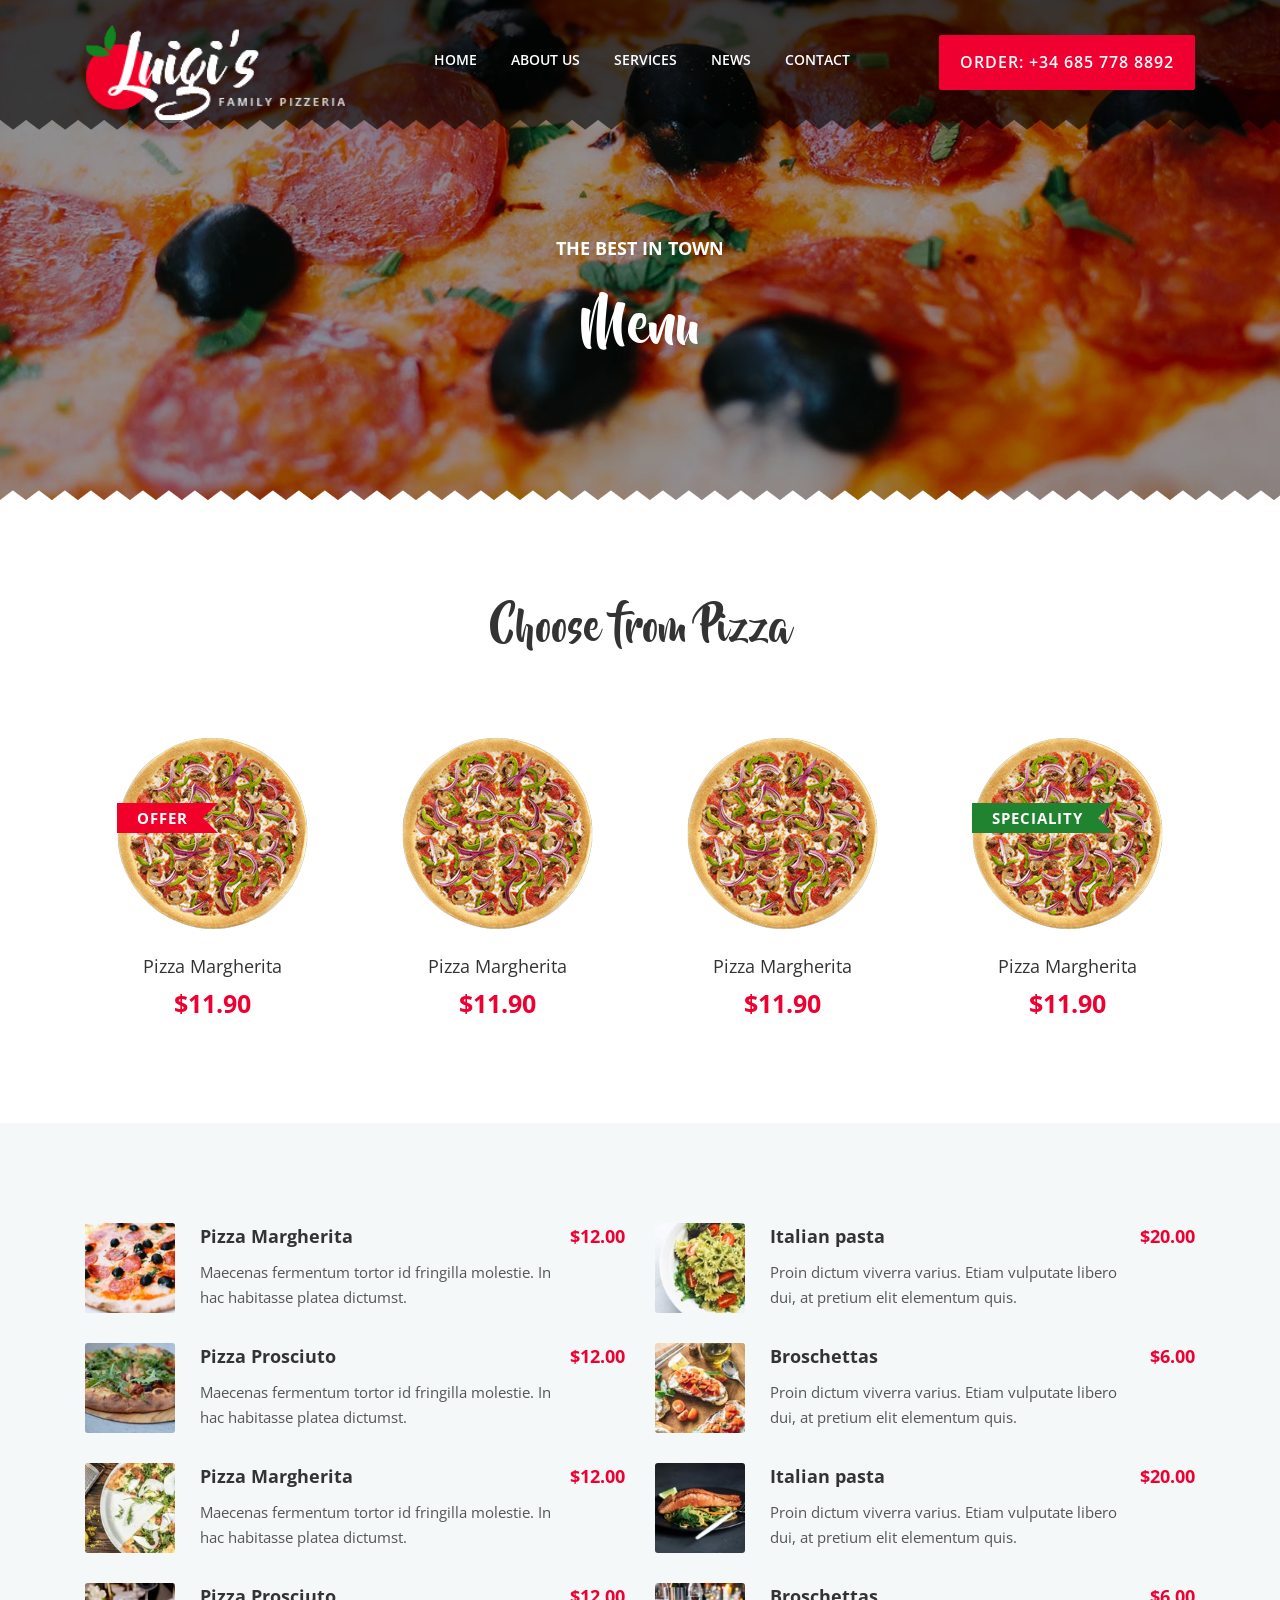
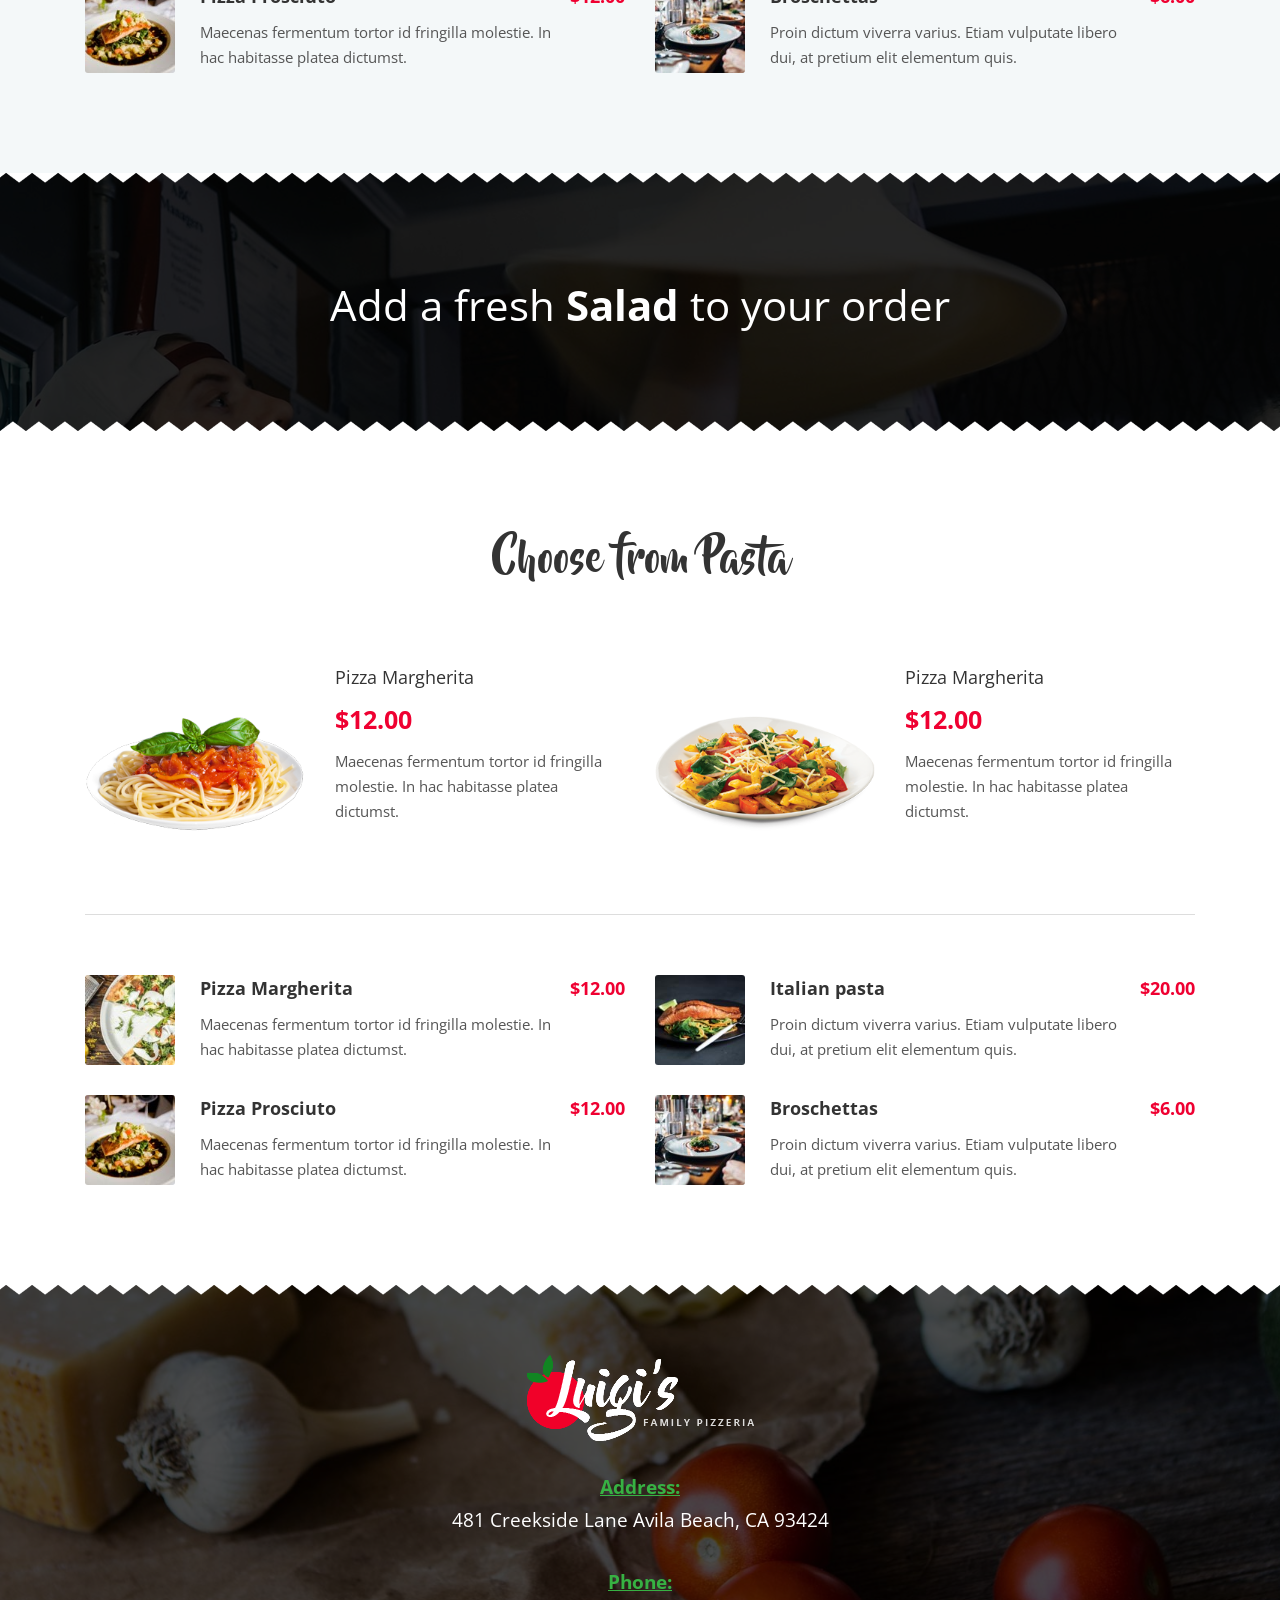
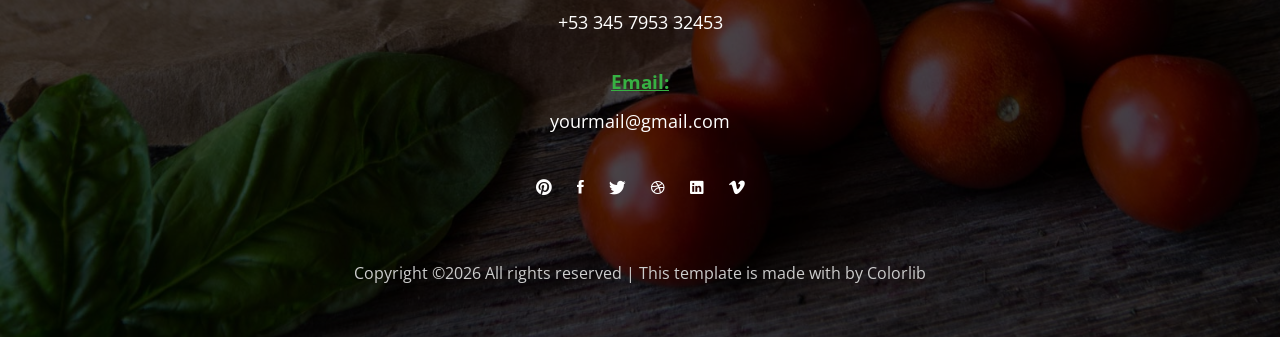
==== 03_menu.html @ 618c15a7 "commit first commit" ====
<!DOCTYPE html>
<html lang="en">
<head>
        <title>Luigi's</title>
        <meta http-equiv="X-UA-Compatible" content="IE=edge">
        <meta name="viewport" content="width=device-width, initial-scale=1">
        <meta charset="UTF-8">

        <!-- Font -->
        <link href="https://fonts.googleapis.com/css?family=Open+Sans:400,600" rel="stylesheet">
        <link rel="stylesheet" href="fonts/beyond_the_mountains-webfont.css" type="text/css"/>

        <!-- Stylesheets -->
        <link href="plugin-frameworks/bootstrap.min.css" rel="stylesheet">
        <link href="plugin-frameworks/swiper.css" rel="stylesheet">
        <link href="fonts/ionicons.css" rel="stylesheet">
        <link href="common/styles.css" rel="stylesheet">
</head>
<body>

<header>
        <div class="container">
                <a class="logo" href="#"><img src="images/logo-white.png" alt="Logo"></a>

                <div class="right-area">
                        <h6><a class="plr-20 color-white btn-fill-primary" href="#">ORDER: +34 685 778 8892</a></h6>
                </div><!-- right-area -->

                <a class="menu-nav-icon" data-menu="#main-menu" href="#"><i class="ion-navicon"></i></a>

                <ul class="main-menu font-mountainsre" id="main-menu">
                        <li><a href="index.html">HOME</a></li>
                        <li><a href="02_about_us.html">ABOUT US</a></li>
                        <li><a href="03_menu.html">SERVICES</a></li>
                        <li><a href="04_blog.html">NEWS</a></li>
                        <li><a href="05_contact.html">CONTACT</a></li>
                </ul>

                <div class="clearfix"></div>
        </div><!-- container -->
</header>


<section class="bg-5 h-500x main-slider pos-relative">
        <div class="triangle-up pos-bottom"></div>
        <div class="container h-100">
                <div class="dplay-tbl">
                        <div class="dplay-tbl-cell center-text color-white pt-90">
                                <h5><b>THE BEST IN TOWN</b></h5>
                                <h2 class="mt-30 mb-15">Menu</h2>
                        </div><!-- dplay-tbl-cell -->
                </div><!-- dplay-tbl -->
        </div><!-- container -->
</section>


<section class="story-area left-text center-sm-text">
        <div class="container">
                <div class="heading"><h3>Choose from Pizza</h3></div>
                <div class="row">
                        <div class="col-lg-3 col-md-4  col-sm-6 ">
                                <div class="center-text mb-30">
                                        <div class="ïmg-200x mlr-auto pos-relative">
                                                <h6 class="ribbon-cont color-white"><div class="ribbon primary"></div><b>OFFER</b></h6>
                                                <img src="images/seller-2-200x200.png" alt="">
                                        </div>
                                        <h5 class="mt-20">Pizza Margherita</h5>
                                        <h4 class="mt-5 color-primary"><b>$11.90</b></h4>
                                </div><!--text-center-->
                        </div><!-- col-md-3 -->

                        <div class="col-lg-3 col-md-4  col-sm-6 ">
                                <div class="center-text mb-30">
                                        <div class="ïmg-200x mlr-auto pos-relative"><img src="images/seller-2-200x200.png" alt=""></div>
                                        <h5 class="mt-20">Pizza Margherita</h5>
                                        <h4 class="mt-5 color-primary"><b>$11.90</b></h4>
                                </div><!--text-center-->
                        </div><!-- col-md-3 -->

                        <div class="col-lg-3 col-md-4  col-sm-6 ">
                                <div class="center-text mb-30">
                                        <div class="ïmg-200x mlr-auto pos-relative"><img src="images/seller-2-200x200.png" alt=""></div>
                                        <h5 class="mt-20">Pizza Margherita</h5>
                                        <h4 class="mt-5 color-primary"><b>$11.90</b></h4>
                                </div><!--text-center-->
                        </div><!-- col-md-3 -->

                        <div class="col-lg-3 col-md-4  col-sm-6 ">
                                <div class="center-text mb-30">
                                        <div class="ïmg-200x mlr-auto pos-relative">
                                                <h6  class="ribbon-cont color-white"><div class="ribbon secondary"></div><b>SPECIALITY</b></h6>
                                                <img src="images/seller-2-200x200.png" alt="">
                                        </div>
                                        <h5 class="mt-20">Pizza Margherita</h5>
                                        <h4 class="mt-5 color-primary"><b>$11.90</b></h4>
                                </div><!--text-center-->
                        </div><!-- col-md-3 -->
                </div><!-- row-->
        </div><!-- container -->
</section>

<section class="bg-lite-blue">
        <div class="container">
                <div class="row">

                        <div class="col-md-6">
                                <div class="sided-90x mb-30 ">
                                        <div class="s-left"><img class="br-3" src="images/menu-1-120x120.jpg" alt="Menu Image"></div><!--s-left-->
                                        <div class="s-right">
                                                <h5 class="mb-10"><b>Pizza Margherita</b><b class="color-primary float-right">$12.00</b></h5>
                                                <p class="pr-70">Maecenas fermentum tortor id fringilla molestie. In hac habitasse platea dictumst. </p>
                                        </div><!--s-right-->
                                </div><!-- sided-90x -->
                        </div><!-- food-menu -->

                        <div class="col-md-6">
                                <div class="sided-90x mb-30 ">
                                        <div class="s-left"><img class="br-3" src="images/menu-2-120x120.jpg" alt="Menu Image"></div><!--s-left-->
                                        <div class="s-right">
                                                <h5 class="mb-10"><b>Italian pasta</b><b class="color-primary float-right">$20.00</b></h5>
                                                <p class="pr-70">Proin dictum viverra varius. Etiam vulputate libero dui, at pretium elit elementum quis. </p>
                                        </div><!--s-right-->
                                </div><!-- sided-90x -->
                        </div><!-- food-menu -->

                        <div class="col-md-6">
                                <div class="sided-90x mb-30 ">
                                        <div class="s-left"><img class="br-3" src="images/menu-3-120x120.jpg" alt="Menu Image"></div><!--s-left-->
                                        <div class="s-right">
                                                <h5 class="mb-10"><b>Pizza Prosciuto</b><b class="color-primary float-right">$12.00</b></h5>
                                                <p class="pr-70">Maecenas fermentum tortor id fringilla molestie. In hac habitasse platea dictumst. </p>
                                        </div><!--s-right-->
                                </div><!-- sided-90x -->
                        </div><!-- food-menu -->

                        <div class="col-md-6">
                                <div class="sided-90x mb-30">
                                        <div class="s-left"><img class="br-3" src="images/menu-4-120x120.jpg" alt="Menu Image"></div><!--s-left-->
                                        <div class="s-right">
                                                <h5 class="mb-10"><b>Broschettas</b><b class="color-primary float-right">$6.00</b></h5>
                                                <p class="pr-70">Proin dictum viverra varius. Etiam vulputate libero dui, at pretium elit elementum quis. </p>
                                        </div><!--s-right-->
                                </div><!-- sided-90x -->
                        </div><!-- food-menu -->

                        <div class="col-md-6">
                                <div class="sided-90x mb-30">
                                        <div class="s-left"><img class="br-3" src="images/menu-5-120x120.jpg" alt="Menu Image"></div><!--s-left-->
                                        <div class="s-right">
                                                <h5 class="mb-10"><b>Pizza Margherita</b><b class="color-primary float-right">$12.00</b></h5>
                                                <p class="pr-70">Maecenas fermentum tortor id fringilla molestie. In hac habitasse platea dictumst. </p>
                                        </div><!--s-right-->
                                </div><!-- sided-90x -->
                        </div><!-- food-menu -->

                        <div class="col-md-6">
                                <div class="sided-90x mb-30 ">
                                        <div class="s-left"><img class="br-3" src="images/menu-6-120x120.jpg" alt="Menu Image"></div><!--s-left-->
                                        <div class="s-right">
                                                <h5 class="mb-10"><b>Italian pasta</b><b class="color-primary float-right">$20.00</b></h5>
                                                <p class="pr-70">Proin dictum viverra varius. Etiam vulputate libero dui, at pretium elit elementum quis. </p>
                                        </div><!--s-right-->
                                </div><!-- sided-90x -->
                        </div><!-- food-menu -->

                        <div class="col-md-6">
                                <div class="sided-90x mb-30">
                                        <div class="s-left"><img class="br-3" src="images/menu-7-120x120.jpg"  alt="Menu Image"></div><!--s-left-->
                                        <div class="s-right">
                                                <h5 class="mb-10"><b>Pizza Prosciuto</b><b class="color-primary float-right">$12.00</b></h5>
                                                <p class="pr-70">Maecenas fermentum tortor id fringilla  molestie. In hac habitasse platea dictumst. </p>
                                        </div><!--s-right-->
                                </div><!-- sided-90x -->
                        </div><!-- food-menu -->

                        <div class="col-md-6">
                                <div class="sided-90x mb-30 ">
                                        <div class="s-left"><img class="br-3" src="images/menu-8-120x120.jpg" alt="Menu Image"></div><!--s-left-->
                                        <div class="s-right">
                                                <h5 class="mb-10"><b>Broschettas</b><b class="color-primary float-right">$6.00</b></h5>
                                                <p class="pr-70">Proin dictum viverra varius. Etiam vulputate libero dui, at pretium elit elementum quis. </p>
                                        </div><!--s-right-->
                                </div><!-- sided-90x -->
                        </div><!-- food-menu -->
                </div><!-- row -->
        </div><!-- container -->
</section>


<section class="story-area bg-seller color-white pos-relative">
        <div class="pos-bottom triangle-up"></div>
        <div class="pos-top triangle-bottom"></div>
        <div class="container">
                <h4 class="font-30 font-sm-20  center-text mb-25">Add a fresh <b>Salad</b> to your order</h4>
        </div><!-- container -->
</section>


<section>
        <div class="container">
                <div class="heading mb-sm-10"><h3>Choose from Pasta</h3></div>
                <div class="row">
                        <div class="col-md-12 col-lg-6">
                                <div class="sided-220x responsive mb-30 left-text center-sm-text">
                                        <div class="s-left mlr-sm-auto"><img  src="images/pasta-1-300x300.png" alt="Menu Image"></div>
                                        <div class="s-right">
                                                <h5>Pizza Margherita</h5>
                                                <h4 class="mtb-10"><b class="color-primary">$12.00</b></h4>
                                                <p>Maecenas fermentum tortor id fringilla molestie. In hac habitasse platea dictumst. </p>
                                        </div><!--s-right-->
                                </div><!-- sided-90x -->
                        </div><!-- col-md-6 -->

                        <div class="col-md-12 col-lg-6">
                                <div class="sided-220x responsive mb-30 left-text center-sm-text">
                                        <div class="s-left mlr-sm-auto"><img  src="images/pasta-2-300x300.png" alt="Menu Image"></div>
                                        <div class="s-right">
                                                <h5>Pizza Margherita</h5>
                                                <h4 class="mtb-10"><b class="color-primary">$12.00</b></h4>
                                                <p>Maecenas fermentum tortor id fringilla molestie. In hac habitasse platea dictumst. </p>
                                        </div><!--s-right-->
                                </div><!-- sided-90x -->
                        </div><!--col-md-6 -->
                </div><!-- row-->

                <div class="brder-t-light mt-sm-10 mb-60 mb-sm-40"></div>

                <div class="row">
                        <div class="col-md-6">
                                <div class="sided-90x mb-30">
                                        <div class="s-left"><img class="br-3" src="images/menu-5-120x120.jpg" alt="Menu Image"></div><!--s-left-->
                                        <div class="s-right">
                                                <h5 class="mb-10"><b>Pizza Margherita</b><b class="color-primary float-right">$12.00</b></h5>
                                                <p class="pr-70">Maecenas fermentum tortor id fringilla molestie. In hac habitasse platea dictumst. </p>
                                        </div><!--s-right-->
                                </div><!-- sided-90x -->
                        </div><!-- food-menu -->

                        <div class="col-md-6">
                                <div class="sided-90x mb-30 ">
                                        <div class="s-left"><img class="br-3" src="images/menu-6-120x120.jpg" alt="Menu Image"></div><!--s-left-->
                                        <div class="s-right">
                                                <h5 class="mb-10"><b>Italian pasta</b><b class="color-primary float-right">$20.00</b></h5>
                                                <p class="pr-70">Proin dictum viverra varius. Etiam vulputate libero dui, at pretium elit elementum quis. </p>
                                        </div><!--s-right-->
                                </div><!-- sided-90x -->
                        </div><!-- food-menu -->

                        <div class="col-md-6">
                                <div class="sided-90x mb-30">
                                        <div class="s-left"><img class="br-3" src="images/menu-7-120x120.jpg"  alt="Menu Image"></div><!--s-left-->
                                        <div class="s-right">
                                                <h5 class="mb-10"><b>Pizza Prosciuto</b><b class="color-primary float-right">$12.00</b></h5>
                                                <p class="pr-70">Maecenas fermentum tortor id fringilla  molestie. In hac habitasse platea dictumst. </p>
                                        </div><!--s-right-->
                                </div><!-- sided-90x -->
                        </div><!-- food-menu -->

                        <div class="col-md-6">
                                <div class="sided-90x mb-30 ">
                                        <div class="s-left"><img class="br-3" src="images/menu-8-120x120.jpg" alt="Menu Image"></div><!--s-left-->
                                        <div class="s-right">
                                                <h5 class="mb-10"><b>Broschettas</b><b class="color-primary float-right">$6.00</b></h5>
                                                <p class="pr-70">Proin dictum viverra varius. Etiam vulputate libero dui, at pretium elit elementum quis. </p>
                                        </div><!--s-right-->
                                </div><!-- sided-90x -->
                        </div><!-- food-menu -->
                </div><!-- row -->
        </div><!-- container -->
</section>


<footer class="pb-50  pt-70 pos-relative">
        <div class="pos-top triangle-bottom"></div>
        <div class="container-fluid">
                <a href="index.html"><img src="images/logo-white.png" alt="Logo"></a>

                <div class="pt-30">
                        <p class="underline-secondary"><b>Address:</b></p>
                        <p>481 Creekside Lane Avila Beach, CA 93424 </p>
                </div>

                <div class="pt-30">
                        <p class="underline-secondary mb-10"><b>Phone:</b></p>
                        <a href="tel:+53 345 7953 32453 ">+53 345 7953 32453 </a>
                </div>

                <div class="pt-30">
                        <p class="underline-secondary mb-10"><b>Email:</b></p>
                        <a href="mailto:yourmail@gmail.com"> yourmail@gmail.com</a>
                </div>

                <ul class="icon mt-30">
                        <li><a href="#"><i class="ion-social-pinterest"></i></a></li>
                        <li><a href="#"><i class="ion-social-facebook"></i></a></li>
                        <li><a href="#"><i class="ion-social-twitter"></i></a></li>
                        <li><a href="#"><i class="ion-social-dribbble-outline"></i></a></li>
                        <li><a href="#"><i class="ion-social-linkedin"></i></a></li>
                        <li><a href="#"><i class="ion-social-vimeo"></i></a></li>
                </ul>

                <p class="color-light font-9 mt-50 mt-sm-30"><!-- Link back to Colorlib can't be removed. Template is licensed under CC BY 3.0. -->
Copyright &copy;<script>document.write(new Date().getFullYear());</script> All rights reserved | This template is made with <i class="fa fa-heart-o" aria-hidden="true"></i> by <a href="https://colorlib.com" target="_blank">Colorlib</a>
<!-- Link back to Colorlib can't be removed. Template is licensed under CC BY 3.0. --></p>
        </div><!-- container -->
</footer>

<!-- SCIPTS -->
<script src="plugin-frameworks/jquery-3.2.1.min.js"></script>
<script src="plugin-frameworks/bootstrap.min.js"></script>
<script src="plugin-frameworks/swiper.js"></script>
<script src="common/scripts.js"></script>
</body>
</html>
---- fonts/beyond_the_mountains-webfont.css ----
/*! Generated by Font Squirrel (https://www.fontsquirrel.com) on August 7, 2018 */



@font-face {
    font-family: 'beyond_the_mountainsregular';
    src: url('beyond_the_mountains-webfont.woff2') format('woff2'),
         url('beyond_the_mountains-webfont.woff') format('woff');
    font-weight: normal;
    font-style: normal;

}
---- common/styles.css ----
/*
====================================================

* 	[Master Stylesheet]

	Theme Name :
	Version    :
	Author     :
	Author URI :

====================================================

	TOC

	1. PRIMARY STYLES
	2. COMMONS FOR PAGE DESIGN
	3. HEADER
	4. INTRO SECTION
	5. PORFOLIO SECTION
	6. ABOUT SECTION
	7. EXPERIENCE SECTION
	8. EDUCATION SECTION
	9. COUNTER SECTION
	10. FOOTER

====================================================


/* ---------------------------------
1. PRIMARY STYLES
--------------------------------- */

html { font-size: 100%; overflow-x: hidden; width: 100%; margin: 0px; padding: 0px; touch-action: manipulation;}

body { font-size: 14px; font-family: 'Open Sans', sans-serif; width: 100%; height: 100%; margin: 0; font-weight: 400; -webkit-font-smoothing: antialiased;
        -moz-osx-font-smoothing: grayscale; word-wrap: break-word; overflow-x: hidden; color: #333; }

h1, h2, h3, h4, h5, h6, p, a, ul, span, li, img, inpot, button { margin: 0; padding: 0; }

h1, h2, h3, h4, h5, h6 { line-height: 1.5; font-weight: inherit; }

h1, h2, h3, .font-beyond { font-family: 'beyond_the_mountainsregular', sans-serif; }

p { line-height: 1.7; font-size: 1.05em; font-weight: 400; color: #555; }

h1 { font-size: 7.5em; line-height: 1.4; }

h2 { font-size: 4em; line-height: 1.4; }

h3 { font-size: 3em; }

h4 {   font-size: 1.8em; }

h5 { font-size: 1.3em; }

h6 {  font-size: .95em; letter-spacing: 1px; }

a, button { display: inline-block; text-decoration: none; color: inherit; line-height: 1.3; -webkit-transition: all .25s ease-in-out; transition: all .25s ease-in-out;}

a:focus, a:active, a:hover,
button:focus, button:active, button:hover,
a b.light-color:hover { text-decoration: none; color: #EF0031;}

b {  font-weight: 700; }

img { width: 100%;}

li { list-style: none; display: inline-block; line-height: 1.6; font-size: .9em; }

span { display: inline-block; }

button { outline: 0; border: 0; background: none; cursor: pointer; }

.icon { font-size: 1.1em;display: inline-block;line-height: inherit; }

[class^="icon-"]:before, [class*=" icon-"]:before { line-height: inherit; }

b.max-bold { font-weight: 700; }

input:focus,
textarea:focus { outline-color: #EF0031; }

::placeholder { color: #aaa; font-weight: 700; }

:-ms-input-placeholder { color: #aaa; font-weight: 700; }

:-ms-input-placeholder { color: #aaa; font-weight: 700; }

.card { border-radius: 0px; border: 0px; background: none; box-shadow: none; }

.card .bg-white {
        height: 100%;
        border-radius: 2px;
        box-shadow: 1px 1px 20px -10px rgba(0, 0, 0, .3);
}

.card i { font-size: 1.2em;}



/* RESPONSIVE */

@media only screen and (max-width: 1200px) {

        h1 { font-size: 6em; }
}

@media only screen and (max-width: 767px) {

        p {  line-height: 1.4;  }

        h1 { font-size: 4em;  }

        h2 { font-size: 3em; }
}

@media only screen and (max-width: 575px) {

        body {  font-size: 13px;  }

        h1 {   font-size: 3em;  }

        h2 { font-size: 2.5em; }
}


/* ---------------------------------
3. HEADER
--------------------------------- */

header {
        position: absolute;
        top: 0;
        left: 0;
        right: 0;
        text-align: center;
        z-index: 1000;
        padding: 25px 0;
        font-weight: 600;
        color: #fff;
}

header:after {
        content: '';
        height: 10px;
        position: absolute;
        bottom: -10px;
        left: 0;
        right: 0;
        background: url(../images/triangle_bg_black.png) repeat-x;
        background-size: 26px 10px;
        opacity: .6;
}

header:before {
        content: '';
        position: absolute;
        top: 0;
        bottom: 0px;
        left: 0;
        right: 0;
        background: #000;
        z-index: -1;
        opacity: .6;
}

header i {
        font-size: 1.1em;
}

/* BOTTOM HEADER */

header:after {
        content: '';
        clear: both;
}

header .logo {
        float: left;
        height: 70px;
}

header .logo img {
        height: 140%;
        width: auto;
}

header ul.main-menu > li > a {
        height: 100%;
        line-height: 70px;
        padding: 0px 15px;
}

/* SEARCH AREA */

header .right-area {
        float: right;
        height: 100%;
        height: 70px;
        padding: 10px 0;
        position: relative;
        font-size: 1.2em;
}

/* HAMBURGER ICON */

header .menu-nav-icon {
        display: inline-block;
        font-size: 30px;
        line-height: 60px;
        display: none;
        cursor: pointer;
        color: #fff;
}

/* DROPDOWN MENU STYLING */

header .main-menu {
        font-size: 1.1em;
}

header .main-menu li.drop-down {
        position: relative;
        text-align: left;
}

header .main-menu li.drop-down > ul.drop-down-menu {
        display: none;
        position: absolute;
        top: 70px;
        left: 0;
        min-width: 180px;
        box-shadow: 0px 3px 10px rgba(0, 0, 0, .3);
        background: #fff;
        color: #111;
}

header .main-menu li.drop-down > ul.drop-down-menu li {
        display: block;
        border-top: 1px solid #ddd;
}

header .main-menu li.drop-down > ul.drop-down-menu li > a {
        display: block;
        padding: 17px 20px;
}

header .main-menu i {
        margin-left: 10px;
}

/* DROPDOWN HOVER */

header .main-menu li.drop-down a.mouseover + ul.drop-down-menu {
        display: block;
        animation: full-opacity-anim .2s forwards;
}

@keyframes full-opacity-anim {
        0% {
                opacity: 0;
        }
        100% {
                opacity: 1;
        }
}

/* RESPONSIVE */

@media only screen and (max-width: 1200px) {

}

@media only screen and (max-width: 992px) {

        header {
                font-size: 1em;
        }

        header .logo {
                height: 60px;
        }

        header ul.main-menu > li > a {
                padding: 0 5px;
                line-height: 60px;
        }

        /* SEARCH AREA */
        header .right-area {
                height: 60px;
        }

}

@media only screen and (max-width: 767px) {

        header { color: #111; }

        header .right-area { color: #fff; }

        /* MAIN MENU */

        header .main-menu { display: none; position: absolute; top: 110px; left: 0; right: 0; float: none; opacity: 0; z-index: 1; height: auto; text-align: left; background: #fff; }

        header .main-menu.visible-menu { display: block; box-shadow: 0 4px 20px -10px rgba(0, 0, 0, .4); animation: full-opacity-anim .2s forwards ease; }

        @keyframes full-opacity-anim {  100% { opacity: 1; }  }

        header .main-menu > li { display: block; }

        header ul.main-menu > li > a { display: block; height: auto; line-height: 1; padding: 15px; border-top: 1px solid #eee; }

        /* HAMBURGER ICON */

        header .menu-nav-icon { display: block; }

        /* DROPDOWN  */

        header .main-menu li.drop-down > ul.drop-down-menu { position: static; box-shadow: none; }

        header .main-menu li.drop-down > ul.drop-down-menu li { border-top: 1px solid #eee; }

        header .main-menu li.drop-down > ul.drop-down-inner li:first-child { border-top: 1px solid #ddd; }

        /* DROPDOWN HOVER */

        header .main-menu li.drop-down > ul.drop-down-menu li a { padding-left: 25px; }

        header .main-menu li.drop-down > ul.drop-down-inner li a { padding-left: 35px; }
}

@media only screen and (max-width: 575px) {

        header { padding: 15px 0 25px; }

        header .right-area { width: 100%; float: none; clear: both; border-top: 1px solid rgba(255, 255, 255, .2); border-left: 0; }

        header ul.main-menu > li > a { padding: 15px; }

        header .logo { margin-bottom: 15px; }

        /* HAMBURGER ICON */

        .menu-nav-icon { position: absolute; top: 15px; right: 0; padding: 0 20px; }

        header .right-area { padding-top: 15px; }

        header .main-menu { top: 90px; }
}

@media only screen and (max-width: 359px) {

        header .heading-wrapper { padding: 30px 20px 20px; }

        header .info .icon { font-size: 25px; }

        header .info .right-area { margin-left: 35px; }
}


/* ---------------------------------
2. SLIDER
--------------------------------- */

.main-slider{ position: relative; z-index: 1; }

.main-slider:after{content: ''; position: absolute; top: 0; left: 0; right: 0; bottom: 0; z-index: -1; background: rgba(0,0,0,.4); }

.triangle-bottom{
        position: relative;
}

.triangle-bottom:after {
        content: '';
        height: 10px;
        position: absolute;
        top: 0px;
        left: 0;
        right: 0;
        background: url(../images/triangle_bg.png) repeat-x;
        background-size: 26px 10px;
        transform: rotate(180deg); -webkit-transform: rotate(180deg);
}

.triangle-up:after {
        content: '';
        height: 10px;
        position: absolute;
        bottom: 0px;
        left: 0;
        right: 0;
        background: url(../images/triangle_bg.png) repeat-x;
        background-size: 26px 10px;
}
.pos-top{ position: absolute; top: 0; left: 0; right: 0;  }
.pos-bottom{ position: absolute; bottom: 0; left: 0; right: 0; }


/* ---------------------------------
3. COMMON FOR CURRENT
--------------------------------- */

section {
        padding: 100px 0 70px;
}

.heading {
        position: relative;
        text-align: center;
        margin-bottom: 70px;
}

.heading-img {
        height: auto;
        width: 40px;
        margin-bottom: 20px;
}

.story-area {
        position: relative;
        background: #fff;
}

.story-bg {
        position: absolute;
        top: 50%;
        bottom: 0;
        opacity: .6;
        width: 200px;
        -webkit-transform: translate(0, -50%);
        transform: translate(0, -50%);
}

.story-bg.left { left: 0; }

.story-bg.right { right: 0;}

/* RESPONSIVE */

@media only screen and (max-width: 992px) {

        .story-bg { width: 200px;  }

        section { padding: 70px 0 40px;  }

        .heading { margin-bottom: 60px;  }
}
@media only screen and (max-width:767px) {

        .story-bg { width: 200px;  }

        section { padding: 60px 0 30px;  }

        .heading { margin-bottom: 50px;  }
}

@media only screen and (max-width: 576px) {

        .heading { margin-bottom: 40px;  }
}


/* ---------------------------------
3. COMMONS FOR PAGE DESIGN
--------------------------------- */

/*ICONS*/

.icon-gradient{ display: block; height: 80px; width: 80px;  background: url(../images/icons.png) no-repeat; background-size: cover; background-position: 0; }

.icon-gradient.icon-pizza{ background-position: 0 0; }
.icon-gradient.icon-sea-food{ background-position: -239px 0; }
.icon-gradient.icon-pasta{ background-position:-159px 0; }
.icon-gradient.icon-salad{ background-position: -79px 0; }


.icon-box{ display: block; height: 50px; width: 50px;  background: url(../images/icon-boxes.png) no-repeat; background-size: cover; background-position: 0; }

.icon-box.icon-pizza{ background-position: 0 0; }
.icon-box.icon-ingradient{ background-position: -49px 0; }
.icon-box.icon-cshef{ background-position: -99px 0; }


/*RESPONSIVE*/

@media only screen and (max-width: 992px) {

        .icon-gradient{  height: 70px; width: 70px;  }

        .icon-gradient.icon-sea-food{ background-position: -209px 0; }

        .icon-gradient.icon-pasta{ background-position: -139px 0; }

        .icon-gradient.icon-salad{ background-position: -69px 0; }
}

@media only screen and (max-width:767px) {

        .icon-gradient{  height: 60px; width: 60px;  }

        .icon-gradient.icon-sea-food{ background-position:  -179px 0; }

        .icon-gradient.icon-pasta{ background-position: -119px 0; }

        .icon-gradient.icon-salad{ background-position: -59px 0; }
}

@media only screen and (max-width: 576px) {

        .icon-gradient{  height: 50px; width: 50px;  }

        .icon-gradient.icon-sea-food{ background-position:  -149px 0; }

        .icon-gradient.icon-pasta{ background-position: -99px 0; }

        .icon-gradient.icon-salad{ background-position: -49px 0; }
}

/*SWIPER*/

.swiper-pagination-bullet{ background: #FFFFFF; opacity: 1;  }

.swiper-pagination-bullet-active{ background: #ED0037; }

.dplay-tbl {  display: table;  height: 100%; width: 100%;}

.dplay-tbl-cell {display: table-cell; vertical-align: middle; }

.oflow-hidden { overflow: hidden; }

.oflow-visible { overflow: visible; }

.dplay-none { display: none; }

.dplay-block { display: block; }

.dplay-inl-block { display: inline-block; }

.opacty-1 {  opacity: .1; }

.opacty-2 { opacity: .2; }

.opacty-3 { opacity: .3; }

.opacty-4 { opacity: .4; }

.opacty-5 { opacity: .5; }

.opacty-6 {  opacity: .6; }

.opacty-7 { opacity: .7; }


/*RESPOSNSIVE*/

@media only screen and (max-width:992px) {

        .dplay-md-none{ display: none; }
}

@media only screen and (max-width:767px) {

        .dplay-sm-none{ display: none; }
}



/* POSITION */

.pos-relative { position: relative; z-index: 1; }

.abs { position: absolute;z-index: 1; }

.abs-tlr { position: absolute; top: 0; left: 0; right: 0; z-index: 1; }

.abs-tlr-30 { position: absolute; top: 30px; left: 30px; right: 30px; z-index: 1; }

.abs-blr { position: absolute; bottom: 0; left: 0; right: 0; z-index: 1; }

.abs-tl { position: absolute; top: 0; left: 0; z-index: 1; }

.abs-bl { position: absolute; bottom: 0; left: 0; z-index: 1; }

.abs-tbl { position: absolute; top: 0; bottom: 0; left: 0; z-index: 1; }

.abs-br { position: absolute; bottom: 0; right: 0; z-index: 1; }

.abs-tbr { position: absolute; top: 0; bottom: 0; right: 0; z-index: 1; }

.abs-tblr { position: absolute; top: 0; bottom: 0; left: 0; right: 0; z-index: 1; }

.abs-center { position: absolute; top: 50%; left: 50%; z-index: 1; -webkit-transform: translate(-50%, -50%); transform: translate(-50%, -50%); }

.z--1 { z-index: -1; }

.z-1 { z-index: 1; }

.z-10 { z-index: 10; }


/* ALIGNMENT */

.float-left {float: left !important;}

.float-right { float: right !important;}

.center-text { text-align: center!important; }

.left-text { text-align: left !important; }

.right-text { text-align: right !important;}

@media only screen and (max-width: 767px) {

        .center-sm-text{ text-align: center!important; }

        .left-sm-text { text-align: left !important;}
}

/* LINE HEIGHT */

.lh-1 { line-height: 1; }

.lh-1-1 { line-height: 1.1;}

.lh-1-2 { line-height: 1.2;}

.lh-1-3 { line-height: 1.3;}

.lh-1-4 { line-height: 1.4;}

.lh-30 { line-height: 30px;}

.lh-35 { line-height: 35px;}

.lh-40 { line-height: 40px;}

.lh-50 { line-height: 50px;}

.lh-60 { line-height: 60px;}

.lh-70 { line-height: 70px;}


/* FONTS */

.font-5 { font-size: .5em; }

.font-6 { font-size: .6em; }

.font-7 { font-size: .7em; }

.font-75 { font-size: .75em; }

.font-8 { font-size: .8em; }

.font-85 { font-size: .85em; }

.font-9 { font-size: .9em; }

.font-11 {  font-size: 1.1em; }

.font-12 { font-size: 1.2em; }

.font-13 { font-size: 1.3em; }

.font-14 { font-size: 1.4em; }

.font-15 { font-size: 1.5em; }

.font-16{ font-size: 1.6em; }

.font-17 { font-size: 1.7em; }

.font-18 { font-size: 1.8em; }

.font-20 { font-size: 2em; }

.font-23{  font-size: 2.3em; }

.font-25{  font-size: 2.5em; }

.font-30{  font-size: 3em; }

.font-40{  font-size: 4em; }


/* RESPONSIVE */

@media only screen and (max-width: 1200px) {

        .dplay-lg-none { display: none; }
}

@media only screen and (max-width: 992px) {

}

@media only screen and (max-width: 767px) {

        .float-sm-none { float: none !important; }

        .center-sm-text { text-align: center !important; }

        .pos-sm-static { position: static; }

        .font-sm-13 { font-size: 1.3em; }

        .font-sm-15 { font-size: 1.5em; }

        .font-sm-20 { font-size: 2em; }
}

@media only screen and (max-width: 575px) {

        .pos-xs-relative { position: relative; z-index: 1; }

        .pos-xs-static { position: static; z-index: 1; }

        .dplay-xs-block { display: block; }

        .text-xs-center { text-align: center; }
}

/* COLOR */

.color-white {
        color: #fff !important;
}

.color-green {
        color: #36D98A;
}

.color-ash {
        color: #aaa;
}

.color-ccc {
        color: #ccc;
}

.color-grey {
        color: #ccc;
}

.color-primary {
        color: #EF0031;
}

.color-black { color: #111; }

.color-semi-black { color: #555; }

.color-lt-black { color: #888; }

.color-facebook {
        color: #365B99;
}

.color-twitter {
        color: #58ADEE;
}

.color-google { color: #E14A3D; }

/* BACKGROUND COLOR*/

.bg-seller{ background: url(../images/sellers-1-1600x1600.jpg)  no-repeat; background-size: cover; position: relative; z-index: 1; }

.bg-seller:after{ content: ""; position: absolute; top: 0; left: 0; right: 0; bottom: 0; z-index: -1; background: rgba(0,0,0,.85); }

.bg-191 { background: #191919; }

.bg-primary { background: #EF0031 !important; }

.bg-2-white { background: #F2F2F2; }

.bg-1-white { background: #F8F8F8; }

.bg-black { background: #000000; }

.bg-tp-5 { background: rgba(0, 0, 0, .5); }

.bg-lite-blue{ background: #F4F8F9; }

.bg-semi-blue{ background: #dae0e1; }

.bg-trinagle-primary{ position: absolute; top: 0; left: 0; width: 100%; height: 100%; background: #EF002E;
        -wekit-transform-origin: right bottom; transform-origin: right bottom;
        -wekit-transform: translateX(50px) rotate(-55deg) scale(2); transform: translateX(50px) rotate(-55deg) scale(2); }


/* PANEL  */

.panel-area .panel-title{ padding: 15px 20px; cursor: pointer; position: relative; background: #EFF6F7; border-bottom: 3px solid #ED0037; }

.panel-area .panel-title:after{ content:''; position:absolute; top: 0; bottom: 0; left: 0; right: 0;z-index: -1; transition: all .2s; opacity: 1;  }

.panel-area .panel-desc{ max-height: 0; overflow: hidden; opacity: 0;transition: opacity .25s .1s, transform .1s; transform: scaleY(0); transform-origin: top; }

.panel-area .panel-title .icon{ float: right; font-size: .7em; margin-top: 5px; }

.panel-area .panel-title.active { background: #ED0037; }

.panel-area .panel-title a { color: #333333;  }

.panel-area .panel-title.active a { color: #FFFFFF;  }

.panel-area .panel-title.active:after{ opacity: 0; }

.panel-area .panel-title.active + .panel-desc{ opacity: 1; padding-top: 20px; max-height: 1000px; transform: scaleY(1);}

.panel-area .panel-title .icon.plus,
.panel-area .panel-title.active .icon.minus{ display: block; }

.panel-area .panel-title .icon.minus,
.panel-area .panel-title.active .icon.plus{ display: none; }


/*IMAGES*/

.ïmg-200x{ height: 200px; width: 200px; }


/*RIBBONS*/

.ribbon-cont{  display: inline-block; padding: 0px 30px 0px 20px; position: absolute; top: 35%; left: 4px; z-index: 1; line-height: 30px;  font-size: 1.07em; }

.ribbon { position: absolute;top: 0;left: 0;right: 0;bottom: 0; z-index: -1; border: 15px solid #F1002A; border-left:  0; border-right: 15px solid transparent;  width:   100%; }
.ribbon.primary{ border-color: #F1002A; border-right-color:  transparent; }
.ribbon.secondary{ border-color: #1F8330; border-right-color:  transparent;  }
.ribbon.white{ border-color: #ffffff; border-right-color:  transparent;  }


.circle-50 { height: 50px; width: 50px; border-radius: 50px; }

.circle-60 {
        height: 60px;
        width: 60px;
        border-radius: 60px;
}

.circle-70 {
        height: 70px;
        width: 70px;
        border-radius: 70px;
}

.circle-80 {
        height: 80px;
        width: 80px;
        border-radius: 80px;
}

/* BACKGROUND IMAGE */

.img-bg {
        position: absolute;
        top: 0;
        bottom: 0;
        left: 0;
        right: 0;
        z-index: -1;
}


.bg-1 { background: url(../images/slider_1_1920_1200.jpg) no-repeat center; background-size: cover; }

.bg-2 {   background: url(../images/story_bg_1.png) no-repeat center; background-size: 100%; }

.bg-3 {  background: url(../images/story_bg_2.png) no-repeat center;  background-size: 100%; }

.bg-4 {  background: url(../images/slider_2_1920_600.jpg) no-repeat center;  background-size: cover; }

.bg-5 {  background: url(../images/slider_3_1920_600.jpg) no-repeat center;  background-size: cover; }

.bg-6 {  background: url(../images/slider_4_1920_600.jpg) no-repeat center;  background-size: cover; }

.bg-7 {  background: url(../images/slider_5_1920_600.jpg) no-repeat center;  background-size: cover; }

.bg-8 {  background: url(../images/slider_6_1920_600.jpg) no-repeat center;  background-size: cover; }

.bg-grad-layer-6:after { content: ''; position: absolute; top: 0; bottom: 0; left: 0; right: 0; z-index: -1; opacity: .6;
        background: linear-gradient(to top, #000 0%, rgba(0, 0, 0, .4) 100%); }

.bg-layer-4:after { content: ''; position: absolute; top: 0; bottom: 0; left: 0; right: 0; z-index: -1; opacity: .50; background: #111; }

.bg-layer-6:after { content: ''; position: absolute; top: 0; bottom: 0; left: 0; right: 0; z-index: -1; opacity: .60; background: #111; }

.bg-layer-7:after { content: ''; position: absolute; top: 0; bottom: 0; left: 0; right: 0; z-index: -1; opacity: .7; background: #111; }

.bg-white {  background: #fff; }



/* RESPONSIVE */

@media only screen and (max-width: 767px) {

        .bg-sm-color-6 {  background: rgba(0, 0, 0, .6); }

        .bg-sm-color-7 {  background: rgba(0, 0, 0, .7); }
}

/* BORDER */

.brder-grey { border: 1px solid #ccc; }

.brder-t-grey { border-top: 1px solid #ccc; }

.brder-t-light{ border-top: 1px solid #ddd; }

.brder-r-ash-3{ border-right: 3px solid #aaa; }

.brder-r-lite-black-2{ border-right: 2px solid #777; }

.brder-lr-lite-black-2{ border-left: 2px solid #777; border-right: 2px solid #777; }

.brder-tlr-grey {
        border: 1px solid #ccc;
        border-bottom: 0;
}

.brder-blr-grey {
        border: 1px solid #ccc;
        border-top: 0;
}

.brdr-ash-1 {
        height: 1px;
        background: #aaa;
}

.brdr-grey-1 {
        height: 1px;
        background: #ddd;
}

.brdr-b-primary{ border-bottom: 2px solid #EF0031; }

.brdr-primary-2{ border: 2px solid #EF0031; }

.brdr-primary-3{ border: 3px solid #EF0031; }

.brdr-style-1{  position: absolute;left: 0; right: 0; bottom: 0; ; z-index: 1; height: 8px; }
.brdr-style-1:after{ content:''; display: block; height: 60%; background: #1F8330;  z-index: 1; }
.brdr-style-1:before{content:'';  height: 40%; display: block; background: #FFFFFF;  z-index: 1; }


/* LINK STYLING	 */

.link-brdr-btm-primary {
        position: relative;
        padding-bottom: 5px;
        -webkit-transition: all .2s;
        transition: all .2s;
}

.link-brdr-btm-primary:after {
        content: '';
        position: absolute;
        left: 0;
        right: 0;
        bottom: 0;
        height: 2px;
        background: #EF0031;
        -webkit-transition: all .2s;
        transition: all .2s;
        -webkit-transform-origin: right;
        transform-origin: right;
}

.link-brdr-btm-primary:hover {
        -webkit-transform: translateY(-1px);
        transform: translateY(-1px);
}

.link-brdr-btm-primary:hover:after {
        -webkit-transform: scale(0);
        transform: scale(0);
}

/* BUTTON STYLING */

.btn-brdr-primary { text-align: center; height: 45px; line-height: 43px; border: 1px solid #EF0031; color: #EF0031; border-radius: 2px; }

.btn-brdr-primary:hover { background: #EF0031; color: #FFFFFF; }

.btn-primaryc { position: relative; text-align: center; height: 55px; line-height: 50px; background: #EF0031; color: #fff; border-radius: 3px; z-index: 1; }

.btn-primaryc.secondary{ background: #118522; }

.btn-primaryc:after { content: ''; position: absolute; bottom: 0; left: 0; right: 0; height: 3px; background: #1F8330; z-index: -2; -webkit-transition: all .1s ease-in;
        transition: all .1s .1s ease-in; }

.btn-primaryc:before { content: ''; position: absolute; bottom: 3px; left: 0; right: 0; height: 2px; background: #FFFFFF; z-index: -1;
        -webkit-transition: all .1s  .2s ease-in; transition: all .1s  ease-in; }

.btn-primaryc:hover { color: #111 }

.btn-primaryc:hover:after { height: 100%; }

.btn-primaryc:hover:before { height: 100%;  border: 1px solid #1F8330; }

.btn-brdr-grey { text-align: center; height: 45px; line-height: 43px; border: 1px solid #ccc; border-radius: 2px; }

.btn-brdr-grey:hover {border: 1px solid #EF0031;background: #EF0031;color: #000; }

.btn-fill-primary { text-align: center; height: 55px; line-height: 53px; border: 1px solid #EF0031; background: #EF0031; border-radius: 2px; color: #FFFFFF; }

.btn-fill-primary.secondary {  height: 55px; line-height: 53px; border: 1px solid #1F8330; background: #1F8330; }

.btn-fill-primary:hover { background: none; color: #EF0031; }
.btn-fill-primary.secondary:hover { background: none; color: #1F8330; }

.btn-fill-grey { text-align: center; height: 45px; line-height: 43px; border: 1px solid #ccc; background: #ccc; border-radius: 2px; color: #111; }

.btn-fill-grey:hover { border: 1px solid #EF0031; background: none; color: #000; }

.btn-b-lg { font-size: 1em; height: 55px; line-height: 55px; }

.btn-b-md { font-size: .9em; height: 35px; line-height: 35px; }

.btn-b-sm { font-size: .9em; height: 30px; line-height: 28px; }


/* FORM INPUT STYLING */

.nwsltr-primary-1 { position: relative; }

.nwsltr-primary-1 input {
        height: 45px;
        display: block;
        width: 100%;
        padding: 0 65px 0 20px;
        border: 1px solid #EF0031;
}

.nwsltr-primary-1 button {
        position: absolute;
        top: 1px;
        bottom: 1px;
        right: 1px;
        width: 45px;
        text-align: center;
        background: #EF0031;
        color: #000;
}

.nwsltr-primary-1 button i {
        font-size: 1.3em;
}

.nwsltr-primary-1 button:hover {
        background: #000;
        color: #fff;
}

.form-block input,
.form-block textarea {
        display: block;
        width: 100%;
}

/*FORM*/

.form-style-1 textarea,
.form-style-1 input{ display: block; width: 100%; padding: 0 20px;  border: 0px; border-bottom: 3px solid transparent; background: #EFF6F7; height: 50px;
        outline: 0; -webkit-transition: all .2s ease-in;  transition: all .2s ease-in; }

.form-style-1 textarea:focus,
.form-style-1 input:focus,
.form-style-1 textarea:active,
.form-style-1 input:active{ border-bottom: 3px solid #EF0031; }

.placeholder-1 ::-webkit-input-placeholder { font-style: italic; color: #aaa; font-size: .9em;  }
.placeholder-1 ::-moz-placeholder { font-style: italic; color: #aaa; font-size: .9em; }
.placeholder-1 :-ms-input-placeholder { font-style: italic; color: #aaa; font-size: .9em;  }
.placeholder-1 :-moz-placeholder { font-style: italic; color: #aaa; font-size: .9em;  }


.form-bold input,
.form-bold textarea {
        font-weight: 700;
}

.form-plr-15 input,
.form-plr-15 textarea {
        padding: 0 15px;
}

.form-plr-20 input,
.form-plr-20 textarea {
        padding: 0 20px;
}

.form-h-35 input {
        height: 35px;
}

.form-h-40 input {
        height: 40px;
}

.form-h-45 input {
        height: 45px;
}

.form-h-50 input {
        height: 50px;
}

.form-h-55 input {
        height: 55px;
}

.form-mb-20 input,
.form-mb-20 textarea {
        margin-bottom: 20px;
}

.form-brdr-grey input,
.form-brdr-grey textarea {
        border: 1px solid #ccc;
}

.form-brdr-lite-white input,
.form-brdr-lite-white textarea {
        border: 1px solid #ddd;
}

.form-brdr-b-grey input,
.form-brdr-b-grey textarea {
        outline: 0;
        border: 0px;
        border-bottom: 1px solid #ccc;
}

.form-brdr-b-grey input:focus,
.form-brdr-b-grey textarea:focus {
        border-bottom: 1px solid #EF0031;
}

.form-brdr-b input,
.form-brdr-b textarea {
        outline: 0;
        background: none;
        border: 0;
        border-bottom: 1px solid #ccc;
}

.form-bg-white input,
.form-bg-white textarea {
        background: #fff;
        border: 1px solid #eee;
}

/* SIDED SECTION */

.sided-half { overflow: hidden; }

.sided-half .s-left { float: left; }

.sided-half .s-right { float: right; }

.sided-70 { position: relative; }

.sided-70 .s-left { position: absolute; top: 0; left: 0; height: 70px; width: 70px; }

.sided-70 .s-left.rounded img { border-radius: 70px; overflow: hidden; }

.sided-70 .s-right { min-height: 70px; }

.sided-80x { position: relative; }

.sided-80x .s-left { position: absolute; top: 0; left: 0; height: 80px; width: 80px; }

.sided-80x .s-left.rounded img { border-radius: 80px; overflow: hidden; }

.sided-80x .s-right { margin-left: 95px; min-height: 80px; }

.sided-70x { position: relative; }

.sided-70x .s-left { position: absolute; top: 0; left: 0; height: 70px; width: 70px; }

.sided-70x .s-left.rounded img { border-radius: 70px; overflow: hidden; }

.sided-70x .s-right { margin-left: 85px; min-height: 70px; }

.sided-80x .s-left .v-icn { position: absolute; top: 50%; left: 50%; margin: -15px 0 0 -15px; height: 30px; width: 30px; border-radius: 30px;
        background: rgba(255, 255, 255, .5); text-align: center; }

.sided-80x .s-left .v-icn i { line-height: 30px; text-shadow: 1px 1px 5px #000; color: #fff; }

/*SIDED 90x*/

.sided-90x { position: relative; }

.sided-90x .s-left { position: absolute; top: 0; left: 0; height: 90px; width: 90px; }

.sided-90x .s-left.rounded img { border-radius: 90px; overflow: hidden; }

.sided-90x .s-right { margin-left: 115px; min-height: 90px; }


/*SIDED 130x*/

.sided-130x { position: relative; }

.sided-130x .s-left { position: absolute; top: 0; left: 0; height: 130px; width: 130px; }

.sided-130x .s-left.rounded img { border-radius: 130px; overflow: hidden; }

.sided-130x .s-right { margin-left: 150px; min-height: 130px; }


/*SIDED 150x*/

.sided-150x { position: relative; }

.sided-150x .s-left { position: absolute; top: 0; left: 0; height: 150px; width: 150px; }

.sided-150x .s-left.rounded img { border-radius: 150px; overflow: hidden; }

.sided-150x .s-right { margin-left: 180px; min-height: 150px; }


/*SIDED 200x*/

.sided-200x { position: relative; }

.sided-200x .s-left { position: absolute; top: 0; left: 0; height: 200px; width: 200px; }

.sided-200x .s-left.rounded img { border-radius: 200px; overflow: hidden; }

.sided-200x .s-right { margin-left: 230px; min-height: 200px; }


/*SIDED 220x*/

.sided-220x { position: relative; }

.sided-220x .s-left { position: absolute; top: 0; left: 0; height: 220px; width: 220px; }

.sided-220x .s-left.rounded img { border-radius: 220px; overflow: hidden; }

.sided-220x .s-right { margin-left: 250px; min-height: 220px; }


/* RESPONSIVE */

@media only screen and (max-width: 767px) {

        .sided-220x.responsive .s-left { position: static; height: 180px; width: 180px; }

        .sided-220x.responsive .s-right { margin-left: 0px; min-height: 0px; }
}



/*SIDED 250x*/

.sided-250x { position: relative; }

.sided-250x .s-left { position: absolute; top: 0; bottom: 0; left: 0; width: 250px; overflow: hidden; }

.sided-250x .s-left img { position: absolute; top: 50%; left: 50%; width: 100%; height: auto; -webkit-transform: translate(-50%, -50%); transform: translate(-50%, -50%); }

.sided-250x .s-right { margin-left: 250px; }


/*SELECTION*/

ul.selecton{ text-align: center;  font-size: 1.2em;  }

ul.selecton li > a{ padding: 15px 30px;   }

ul.selecton li:hover a,
ul.selecton li a.active{ border-radius: 3px 3px 0 0; background: #EF0031; color: #FFFFFF;  }

.food-menu{ display: none;  }
.food-menu.active{ opacity: 0; display: block!important; animation: full-opacity-anim .3s forwards ; }

@keyframes full-opacity-anim{
        100%{ opacity: 1; }
}

/*TAB STYLE*/

.tab-style-1 a{ background: #EFF6F7; border-bottom: 3px solid #EF002E; text-align: center; color: #EF002E; }

.tab-style-1 a:hover,
.tab-style-1 a.active{ background: #EF002E; color: #ffffff;  }


/* RADIAL PROGRESSBAR */

.radial-prog-area{ padding: 20px; max-width: 250px; margin: 0 auto; text-align: center; }

.radial-progress{ position: relative; }

.radial-progress .progressbar-text{ font-size: 2.5em; font-weight: 500; color: #000!important; }

.radial-progress .progressbar-text:after{ content:'%'; }

.radial-progress .progress-title{ font-family: 'Open Sans', sans-serif;  position: absolute; top: 50%; left: 50%;transform: translate(-50%, 30px); color: #777; }



/* RESPONSIVE */

@media only screen and (max-width: 1200px) {

        .sided-250x.s-lg-height .s-left img {    width: auto;    height: 100%;}
}

@media only screen and (max-width: 778px) {

        .sided-half .sided-sm-center { float: none; text-align: center;}
}

@media only screen and (max-width: 576px) {

        .sided-xs-half .s-left { float: none; }

        .sided-xs-half .s-right {float: none; }

        .sided-80x .s-left { height: 70px; width: 70px; }

        .sided-80x .s-right { margin-left: 85px; min-height: 70px; }

        .sided-90x .s-left { height: 70px; width: 70px; }

        .sided-90x .s-right { margin-left: 85px; min-height: 70px; }

        .sided-250x { position: relative; }

        .sided-250x .s-left { position: relative; top: 0; bottom: 0; left: 0; width: 100%; height: 200px; overflow: hidden; }

        .sided-250x .s-left img,
        .sided-250x.s-lg-height .s-left img { width: 100%; height: auto; }

        .sided-250x .s-right { margin-left: 00px; }
}

/* FLOAT LEFT RIGHT	 */

.float-left-right { overflow: hidden; }

.float-left-right ul:first-child { float: left; }

.float-left-right ul:last-child { float: right; }

/* RESPONSIVE */

@media only screen and (max-width: 767px) {

        .float-left-right { text-align: center; }

        .float-left-right ul:first-child,
        .float-left-right ul:last-child { float: none; }
}

/* ACCRODIAN */

.accordian:first-child {
        border-top: 1px solid #ccc;
}

.accordian .a-title {
        padding: 15px 50px 15px 25px;
        display: block;
        position: relative;
        border: 1px solid #ccc;
        border-top: 0;
}

.accordian .a-title i {
        position: absolute;
        top: 50%;
        right: 0;
        color: #EF0031;
        width: 50px;
        text-align: center;
        -webkit-transform: translateY(-50%);
        transform: translateY(-50%);
}

.accordian .a-body {
        max-height: 0;
        overflow: hidden;
        -webkit-transition: all .2s;
        transition: all .2s;
}

.accordian .a-body.active {
        max-height: 1000px;
}

.a-body-inner {
        padding: 25px 40px 25px 25px;
        border: 1px solid #ccc;
        border-top: 0;
}

/* INDIVIDUAL STYLING */

.p-title {
        position: relative;
        padding-bottom: 20px;
        margin-bottom: 40px;
}

.p-title:after {
        content: '';
        position: absolute;
        bottom: 0;
        left: 0;
        width: 100%;
        height: 1px;
        background: #ccc;
}

.p-title:before {
        content: '';
        position: absolute;
        bottom: 0;
        left: 0;
        width: 80px;
        height: 5px;
        background: #EF0031;
        z-index: 1;
}

.quote-primary {
        padding: 10px 20px;
        border-left: 2px solid #EF0031;
}

.hot-news {
        background: #fff;
}

.swiper-scrollbar {
        border-radius: 0px;
        position: absolute;
        top: 40px;
        left: 0;
        right: 0;
        height: 3px;
        background: rgba(255, 255, 255, .5);
        z-index: 10000;
}

.swiper-scrollbar-drag {
        height: 5px;
        top: -3px;
        width: 350px !important;
        border-radius: 0px;
        background: #fff;
}

.all-scroll {
        cursor: all-scroll;
}

/* RESPONSIVE */

@media only screen and (max-width: 767px) {

        .swiper-scrollbar.resp {
                overflow: hidden;
                left: 15px;
                right: 15px;
        }

        .swiper-scrollbar-drag {
                width: 200px !important;
        }

}

.tag > li > a {
        padding: 5px 20px;
        color: #888;
        border: 1px solid #aaa;
}

.tag > li > a:hover {
        background: #111;
        color: #fff;
        border: 1px solid #111;
}



/*FOOTER*/

footer{ background: url("../images/footer_1600x800.jpg") no-repeat; background-size: cover;  position: relative;  text-align: center;z-index: 1;  font-size: 1.3em; }

.footer-bg-1{ background-image:  url("../images/footer-1.png") ; }
.footer-bg-1:after{ display: none; }

footer,
footer p{ color: #FFFFFF; }

footer:after{ content: ''; position: absolute; top:0 ;left: 0;right: 0; bottom: 0; z-index: -1;  background: rgba(0,0,0,.7); }

.underline-secondary{ color: #37B143;  text-decoration: underline;  }

ul.icon li a{ padding: 10px;  }

.color-light{ color: #cccccc; }

.semi-black{ color: #666666; }

.br-3{ border-radius: 3px;  }
.br-4{ border-radius: 4px;  }
.br-5{ border-radius: 5px;  }


/* ----------
My style
----------*/

#footerlogo {
    height: 10em;
    width: auto;
}

.heading-img {
    height: 6em;
    width: auto;
}

/* ----------
My style
----------*/

/* WIDTH/HEIGHT */

.w-auto {
        width: auto !important;
}

.h-auto {
        height: auto !important;
}

.w-10 {
        width: 10% !important;
}

.w-20 {
        width: 20% !important;
}

.w-30 {
        width: 30% !important;
}

.w-40 {
        width: 40% !important;
}

.w-45 {
        width: 45% !important;
}

.w-50 {
        width: 50% !important;
}

.w-55 {
        width: 55% !important;
}

.w-60 {
        width: 60% !important;
}

.w-70 {
        width: 70% !important;
}

.w-80 {
        width: 80% !important;
}

.w-90 {
        width: 90% !important;
}

.w-100 {
        width: 100% !important;
}

.w-1-4 {
        width: 25% !important;
}

.w-1-3 {
        width: 33.33% !important;
}

.w-2-3 {
        width: 66.666% !important;
}

.w-3-4 {
        width: 75% !important;
}

.h-10 {
        height: 10% !important;
}

.h-20 {
        height: 20% !important;
}

.h-30 {
        height: 30% !important;
}

.h-40 {
        height: 40% !important;
}

.h-50 {
        height: 50% !important;
}

.h-60 {
        height: 60% !important;
}

.h-70 {
        height: 70% !important;
}

.h-80 {
        height: 80% !important;
}

.h-90 {
        height: 90% !important;
}

.h-100 {
        height: 100% !important;
}

.h-1-4 {
        height: 25% !important;
}

.h-1-3 {
        height: 33.33% !important;
}

.h-2-3 {
        height: 66.666% !important;
}

.h-3-4 {
        height: 75% !important;
}

.h-100vh {
        height: 100vh !important;
}

.wh-50x {   height: 50px; width: 50px; }

.wh-70x {   height: 70px; width: 70px; }

.wh-100x {   height: 100px; width: 100px; }

.w-100x {   width: 100px !important; }

.w-200x {
        width: 200px !important;
}

.w-300x {
        width: 300px !important;
}

.w-400x {
        width: 400px !important;
}

.w-500x {
        width: 500px !important;
}

.w-600x {
        width: 600px !important;
}

.w-700x {
        width: 700px !important;
}

.w-800x {
        width: 800px !important;
}

.w-900x {
        width: 900px !important;
}

.h-100x {
        height: 100px !important;
}

.h-200x {
        height: 200px !important;
}

.h-300x {
        height: 300px !important;
}

.h-400x {
        height: 400px !important;
}

.h-500x {
        height: 500px !important;
}

.h-600x {
        height: 600px !important;
}

.h-700x {
        height: 700px !important;
}

.h-800x {
        height: 800px !important;
}

.h-900x {
        height: 900px !important;
}

.min-h-100x {
        min-height: 100px !important;
}

.min-h-200x {
        min-height: 200px !important;
}

.min-h-300x {
        min-height: 300px !important;
}

.min-h-350x {
        min-height: 350px !important;
}

.min-h-400x {
        min-height: 400px !important;
}

.min-h-500x {
        min-height: 500px !important;
}

.mx-w-700x {  max-width: 700px !important; }

.mx-w-600x {  max-width: 600px !important; }

.mx-w-500x {  max-width: 500px !important; }

.mx-w-400x {  max-width: 400px !important; }

.mx-w-300x {  max-width: 300px !important; }

.mx-w-200x { max-width: 200px !important; }

/*----------
RESPONSIVE 
----------*/

@media only screen and (max-width: 1200px) {

        .w-lg-auto {
                width: auto !important;
        }

        .h-lg-auto {
                height: auto !important;
        }

        .w-lg-10 {
                width: 10% !important;
        }

        .w-lg-20 {
                width: 20% !important;
        }

        .w-lg-30 {
                width: 30% !important;
        }

        .w-lg-40 {
                width: 40% !important;
        }

        .w-lg-50 {
                width: 50% !important;
        }

        .w-lg-60 {
                width: 60% !important;
        }

        .w-lg-70 {
                width: 70% !important;
        }

        .w-lg-80 {
                width: 80% !important;
        }

        .w-lg-90 {
                width: 90% !important;
        }

        .w-lg-100 {
                width: 100% !important;
        }

        .w-lg-1-4 {
                width: 25% !important;
        }

        .w-lg-1-3 {
                width: 33.33% !important;
        }

        .w-lg-2-3 {
                width: 66.666% !important;
        }

        .w-lg-3-4 {
                width: 75% !important;
        }

        .h-lg-10 {
                height: 10% !important;
        }

        .h-lg-20 {
                height: 20% !important;
        }

        .h-lg-30 {
                height: 30% !important;
        }

        .h-lg-40 {
                height: 40% !important;
        }

        .h-lg-50 {
                height: 50% !important;
        }

        .h-lg-60 {
                height: 60% !important;
        }

        .h-lg-70 {
                height: 70% !important;
        }

        .h-lg-80 {
                height: 80% !important;
        }

        .h-lg-90 {
                height: 90% !important;
        }

        .h-lg-100 {
                height: 100% !important;
        }

        .h-lg-1-4 {
                height: 25% !important;
        }

        .h-lg-1-3 {
                height: 33.33% !important;
        }

        .h-lg-2-3 {
                height: 66.666% !important;
        }

        .h-lg-3-4 {
                height: 75% !important;
        }

        .h-lg-100vh {
                height: 100vh !important;
        }

        .wh-lg-100x {
                height: 100px !important;
                width: 100px !important;
        }

        .w-lg-100x {
                width: 100px !important;
        }

        .w-lg-200x {
                width: 200px !important;
        }

        .w-lg-300x {
                width: 300px !important;
        }

        .w-lg-400x {
                width: 400px !important;
        }

        .w-lg-500x {
                width: 500px !important;
        }

        .w-lg-600x {
                width: 600px !important;
        }

        .w-lg-700x {
                width: 700px !important;
        }

        .w-lg-800x {
                width: 800px !important;
        }

        .w-lg-900x {
                width: 900px !important;
        }

        .h-lg-100x {
                height: 100px !important;
        }

        .h-lg-200x {
                height: 200px !important;
        }

        .h-lg-300x {
                height: 300px !important;
        }

        .h-lg-350x {
                height: 350px !important;
        }

        .h-lg-400x {
                height: 400px !important;
        }

        .h-lg-500x {
                height: 500px !important;
        }

        .h-lg-600x {
                height: 600px !important;
        }

        .h-lg-700x {
                height: 700px !important;
        }

        .h-lg-800x {
                height: 800px !important;
        }

        .h-lg-900x {
                height: 900px !important;
        }

        .mx-w-lg-400x {
                max-width: 400px !important;
        }

}

@media only screen and (max-width: 992px) {

        .w-md-auto {
                width: auto !important;
        }

        .h-md-auto {
                height: auto !important;
        }

        .w-md-10 {
                width: 10% !important;
        }

        .w-md-20 {
                width: 20% !important;
        }

        .w-md-30 {
                width: 30% !important;
        }

        .w-md-40 {
                width: 40% !important;
        }

        .w-md-50 {
                width: 50% !important;
        }

        .w-md-60 {
                width: 60% !important;
        }

        .w-md-70 {
                width: 70% !important;
        }

        .w-md-80 {
                width: 80% !important;
        }

        .w-md-90 {
                width: 90% !important;
        }

        .w-md-100 {
                width: 100% !important;
        }

        .w-md-1-4 {
                width: 25% !important;
        }

        .w-md-1-3 {
                width: 33.33% !important;
        }

        .w-md-2-3 {
                width: 66.666% !important;
        }

        .w-md-3-4 {
                width: 75% !important;
        }

        .h-md-10 {
                height: 10% !important;
        }

        .h-md-20 {
                height: 20% !important;
        }

        .h-md-30 {
                height: 30% !important;
        }

        .h-md-40 {
                height: 40% !important;
        }

        .h-md-50 {
                height: 50% !important;
        }

        .h-md-60 {
                height: 60% !important;
        }

        .h-md-70 {
                height: 70% !important;
        }

        .h-md-80 {
                height: 80% !important;
        }

        .h-md-90 {
                height: 90% !important;
        }

        .h-md-100 {
                height: 100% !important;
        }

        .h-md-1-4 {
                height: 25% !important;
        }

        .h-md-1-3 {
                height: 33.33% !important;
        }

        .h-md-2-3 {
                height: 66.666% !important;
        }

        .h-md-3-4 {
                height: 75% !important;
        }

        .h-md-100vh {
                height: 100vh !important;
        }

        .wh-md-100x {
                height: 100px !important;
                width: 100px !important;
        }

        .w-md-100x {
                width: 100px !important;
        }

        .w-md-200x {
                width: 200px !important;
        }

        .w-md-300x {
                width: 300px !important;
        }

        .w-md-400x {
                width: 400px !important;
        }

        .w-md-500x {
                width: 500px !important;
        }

        .w-md-600x {
                width: 600px !important;
        }

        .w-md-700x {
                width: 700px !important;
        }

        .w-md-800x {
                width: 800px !important;
        }

        .w-md-900x {
                width: 900px !important;
        }

        .h-md-100x {
                height: 100px !important;
        }

        .h-md-200x {
                height: 200px !important;
        }

        .h-md-350x {
                height: 350px !important;
        }

        .h-md-300x {
                height: 300px !important;
        }

        .h-md-400x {
                height: 400px !important;
        }

        .h-md-500x {
                height: 500px !important;
        }

        .h-md-600x {
                height: 600px !important;
        }

        .h-md-700x {
                height: 700px !important;
        }

        .h-md-800x {
                height: 800px !important;
        }

        .h-md-900x {
                height: 900px !important;
        }

        .mx-w-md-400x {
                max-width: 400px !important;
        }

}

@media only screen and (max-width: 767px) {

        .w-sm-auto {
                width: auto !important;
        }

        .h-sm-auto {
                height: auto !important;
        }

        .w-sm-10 {
                width: 10% !important;
        }

        .w-sm-20 {
                width: 20% !important;
        }

        .w-sm-30 {
                width: 30% !important;
        }

        .w-sm-40 {
                width: 40% !important;
        }

        .w-sm-50 {
                width: 50% !important;
        }

        .w-sm-60 {
                width: 60% !important;
        }

        .w-sm-70 {
                width: 70% !important;
        }

        .w-sm-80 {
                width: 80% !important;
        }

        .w-sm-90 {
                width: 90% !important;
        }

        .w-sm-100 {
                width: 100% !important;
        }

        .w-sm-1-4 {
                width: 25% !important;
        }

        .w-sm-1-3 {
                width: 33.33% !important;
        }

        .w-sm-2-3 {
                width: 66.666% !important;
        }

        .w-sm-3-4 {
                width: 75% !important;
        }

        .h-sm-10 {
                height: 10% !important;
        }

        .h-sm-20 {
                height: 20% !important;
        }

        .h-sm-30 {
                height: 30% !important;
        }

        .h-sm-40 {
                height: 40% !important;
        }

        .h-sm-50 {
                height: 50% !important;
        }

        .h-sm-60 {
                height: 60% !important;
        }

        .h-sm-70 {
                height: 70% !important;
        }

        .h-sm-80 {
                height: 80% !important;
        }

        .h-sm-90 {
                height: 90% !important;
        }

        .h-sm-100 {
                height: 100% !important;
        }

        .h-sm-1-4 {
                height: 25% !important;
        }

        .h-sm-1-3 {
                height: 33.33% !important;
        }

        .h-sm-2-3 {
                height: 66.666% !important;
        }

        .h-sm-3-4 {
                height: 75% !important;
        }

        .h-sm-100vh {
                height: 100vh !important;
        }

        .wh-sm-100x {
                height: 100px !important;
                width: 100px !important;
        }

        .w-sm-100x {
                width: 100px !important;
        }

        .w-sm-200x {
                width: 200px !important;
        }

        .w-sm-300x {
                width: 300px !important;
        }

        .w-sm-400x {
                width: 400px !important;
        }

        .w-sm-500x {
                width: 500px !important;
        }

        .w-sm-600x {
                width: 600px !important;
        }

        .w-sm-700x {
                width: 700px !important;
        }

        .w-sm-800x {
                width: 800px !important;
        }

        .w-sm-900x {
                width: 900px !important;
        }

        .h-sm-100x {
                height: 100px !important;
        }

        .h-sm-200x {
                height: 200px !important;
        }

        .h-sm-300x {
                height: 300px !important;
        }

        .h-sm-350x {
                height: 350px !important;
        }

        .h-sm-400x {
                height: 400px !important;
        }

        .h-sm-500x {
                height: 500px !important;
        }

        .h-sm-600x {
                height: 600px !important;
        }

        .h-sm-700x {
                height: 700px !important;
        }

        .h-sm-800x {
                height: 800px !important;
        }

        .h-sm-900x {
                height: 900px !important;
        }

        .min-h-100x {
                min-height: 100px !important;
        }

        .mx-w-sm-400x {
                max-width: 400px !important;
        }

}

@media only screen and (max-width: 576px) {

        .w-xs-auto {
                width: auto !important;
        }

        .h-xs-auto {
                height: auto !important;
        }

        .w-xs-10 {
                width: 10% !important;
        }

        .w-xs-20 {
                width: 20% !important;
        }

        .w-xs-30 {
                width: 30% !important;
        }

        .w-xs-40 {
                width: 40% !important;
        }

        .w-xs-50 {
                width: 50% !important;
        }

        .w-xs-60 {
                width: 60% !important;
        }

        .w-xs-70 {
                width: 70% !important;
        }

        .w-xs-80 {
                width: 80% !important;
        }

        .w-xs-90 {
                width: 90% !important;
        }

        .w-xs-100 {
                width: 100% !important;
        }

        .w-xs-1-4 {
                width: 25% !important;
        }

        .w-xs-1-3 {
                width: 33.33% !important;
        }

        .w-xs-2-3 {
                width: 66.666% !important;
        }

        .w-xs-3-4 {
                width: 75% !important;
        }

        .h-xs-10 {
                height: 10% !important;
        }

        .h-xs-20 {
                height: 20% !important;
        }

        .h-xs-30 {
                height: 30% !important;
        }

        .h-xs-40 {
                height: 40% !important;
        }

        .h-xs-50 {
                height: 50% !important;
        }

        .h-xs-60 {
                height: 60% !important;
        }

        .h-xs-70 {
                height: 70% !important;
        }

        .h-xs-80 {
                height: 80% !important;
        }

        .h-xs-90 {
                height: 90% !important;
        }

        .h-xs-100 {
                height: 100% !important;
        }

        .h-xs-1-4 {
                height: 25% !important;
        }

        .h-xs-1-3 {
                height: 33.33% !important;
        }

        .h-xs-2-3 {
                height: 66.666% !important;
        }

        .h-xs-3-4 {
                height: 75% !important;
        }

        .h-xs-100vh {
                height: 100vh !important;
        }

        .whxsm-100x {
                height: 100px !important;
                width: 100px !important;
        }

        .w-xs-100x {
                width: 100px !important;
        }

        .w-xs-200x {
                width: 200px !important;
        }

        .w-xs-300x {
                width: 300px !important;
        }

        .w-xs-400x {
                width: 400px !important;
        }

        .w-xs-500x {
                width: 500px !important;
        }

        .w-xs-600x {
                width: 600px !important;
        }

        .w-xs-700x {
                width: 700px !important;
        }

        .w-xs-800x {
                width: 800px !important;
        }

        .w-xs-900x {
                width: 900px !important;
        }

        .h-xs-100x {
                height: 100px !important;
        }

        .h-xs-200x {
                height: 200px !important;
        }

        .h-xs-300x {
                height: 300px !important;
        }

        .h-xs-350x {
                height: 350px !important;
        }

        .h-xs-400x {
                height: 400px !important;
        }

        .h-xs-500x {
                height: 500px !important;
        }

        .h-xs-600x {
                height: 600px !important;
        }

        .h-xs-700x {
                height: 700px !important;
        }

        .h-xs-800x {
                height: 800px !important;
        }

        .h-xs-900x {
                height: 900px !important;
        }

        .mx-w-xs-400x {
                max-width: 400px !important;
        }

}

/* LIST */

.list-block > li {
        display: block;
}

.list-relative > li {
        position: relative;
}

.list-a-block > li > a {
        display: block;
}

.list-btm-border-white > li {
        border-bottom: 1px solid #fff;
}

.list-a-bg-grey > li > a {
        background: #EBEBEB;
}

.list-a-br-2 > li > a {
        border-radius: 2px;
}

.list-a-hw-radial-35 > li > a {
        height: 35px;
        width: 35px;
        border-radius: 35px;
        line-height: 35px;
}

.list-a-hvr-primary > li > a:hover {
        background: #EF0031;
        color: #fff;
}

/* MARGIN/PADDING */

.list-a-p-0 > li > a {
        padding: 0px;
}

.list-a-p-5 > li > a {
        padding: 5px;
}

.list-a-p-10 > li > a {
        padding: 10px;
}

.list-a-p-15 > li > a {
        padding: 15px;
}

.list-a-p-20 > li > a {
        padding: 20px;
}

.list-a-p-25 > li > a {
        padding: 25px;
}

.list-a-p-30 > li > a {
        padding: 30px;
}

.list-a-plr-0 > li > a {
        padding-left: 0px;
        padding-right: 0px;
}

.list-a-plr-5 > li > a {
        padding-left: 5px;
        padding-right: 5px;
}

.list-a-plr-10 > li > a {
        padding-left: 10px;
        padding-right: 10px;
}

.list-a-plr-15 > li > a {
        padding-left: 15px;
        padding-right: 15px;
}

.list-a-plr-20 > li > a {
        padding-left: 20px;
        padding-right: 20px;
}

.list-a-plr-25 > li > a {
        padding-left: 25px;
        padding-right: 25px;
}

.list-a-plr-30 > li > a {
        padding-left: 30px;
        padding-right: 30px;
}

.list-a-pr-0 > li > a {
        padding-right: 0px;
}

.list-a-pr-5 > li > a {
        padding-right: 5px;
}

.list-a-pr-10 > li > a {
        padding-right: 10px;
}

.list-a-pr-15 > li > a {
        padding-right: 15px;
}

.list-a-pr-20 > li > a {
        padding-right: 20px;
}

.list-a-pr-25 > li > a {
        padding-right: 25px;
}

.list-a-pr-30 > li > a {
        padding-right: 30px;
}

.list-a-pl-0 > li > a {
        padding-left: 0px;
}

.list-a-pl-5 > li > a {
        padding-left: 5px;
}

.list-a-pl-10 > li > a {
        padding-left: 10px;
}

.list-a-pl-15 > li > a {
        padding-left: 15px;
}

.list-a-pl-20 > li > a {
        padding-left: 20px;
}

.list-a-pl-25 > li > a {
        padding-left: 25px;
}

.list-a-pl-30 > li > a {
        padding-left: 30px;
}

.list-a-ptb-0 > li > a {
        padding-top: 0px;
        padding-bottom: 0px;
}

.list-a-ptb-5 > li > a {
        padding-top: 5px;
        padding-bottom: 5px;
}

.list-a-ptb-10 > li > a {
        padding-top: 10px;
        padding-bottom: 10px;
}

.list-a-ptb-15 > li > a {
        padding-top: 15px;
        padding-bottom: 15px;
}

.list-a-ptb-20 > li > a {
        padding-top: 20px;
        padding-bottom: 20px;
}

.list-a-ptb-25 > li > a {
        padding-top: 25px;
        padding-bottom: 25px;
}

.list-a-ptb-30 > li > a {
        padding-top: 30px;
        padding-bottom: 30px;
}

.list-a-ptb-7 > li > a {
        padding-top: 7px;
        padding-bottom: 7px;
}

.list-a-ptb-8 > li > a {
        padding-top: 8px;
        padding-bottom: 8px;
}

.list-a-pt-0 > li > a {
        padding-top: 0px;
}

.list-a-pt-5 > li > a {
        padding-top: 5px;
}

.list-a-pt-10 > li > a {
        padding-top: 10px;
}

.list-a-pt-15 > li > a {
        padding-top: 15px;
}

.list-a-pt-20 > li > a {
        padding-top: 20px;
}

.list-a-pt-25 > li > a {
        padding-top: 25px;
}

.list-a-pt-30 > li > a {
        padding-top: 30px;
}

.list-a-pb-0 > li > a {
        padding-bottom: 0px;
}

.list-a-pb-5 > li > a {
        padding-bottom: 5px;
}

.list-a-pb-10 > li > a {
        padding-bottom: 10px;
}

.list-a-pb-15 > li > a {
        padding-bottom: 15px;
}

.list-a-pb-20 > li > a {
        padding-bottom: 20px;
}

.list-a-pb-25 > li > a {
        padding-bottom: 25px;
}

.list-a-pb-30 > li > a {
        padding-bottom: 30px;
}

.list-li-mlr-0 > li {
        margin-left: 0px;
        margin-right: 0px;
}

.list-li-mlr-5 > li {
        margin-left: 5px;
        margin-right: 5px;
}

.list-li-mlr-10 > li {
        margin-left: 10px;
        margin-right: 10px;
}

.list-li-mlr-15 > li {
        margin-left: 15px;
        margin-right: 15px;
}

.list-li-mlr-20 > li {
        margin-left: 20px;
        margin-right: 20px;
}

.list-li-mlr-25 > li {
        margin-left: 25px;
        margin-right: 25px;
}

.list-li-mlr-30 > li {
        margin-left: 30px;
        margin-right: 30px;
}

.list-li-mtb-0 > li {
        margin-top: 0px;
        margin-bottom: 0px;
}

.list-li-mtb-5 > li {
        margin-top: 5px;
        margin-bottom: 5px;
}

.list-li-mtb-10 > li {
        margin-top: 10px;
        margin-bottom: 10px;
}

.list-li-mtb-15 > li {
        margin-top: 15px;
        margin-bottom: 15px;
}

.list-li-mtb-20 > li {
        margin-top: 20px;
        margin-bottom: 20px;
}

.list-li-mtb-25 > li {
        margin-top: 25px;
        margin-bottom: 25px;
}

.list-li-mtb-30 > li {
        margin-top: 30px;
        margin-bottom: 30px;
}

.list-li-mr-0 > li {
        margin-right: 0px;
}

.list-li-mr-5 > li {
        margin-right: 5px;
}

.list-li-mr-10 > li {
        margin-right: 10px;
}

.list-li-mr-15 > li {
        margin-right: 15px;
}

.list-li-mr-20 > li {
        margin-right: 20px;
}

.list-li-mr-25 > li {
        margin-right: 25px;
}

.list-li-mr-30 > li {
        margin-right: 30px;
}

.list-li-ml-0 > li {
        margin-left: 0px;
}

.list-li-ml-5 > li {
        margin-left: 5px;
}

.list-li-ml-10 > li {
        margin-left: 10px;
}

.list-li-ml-15 > li {
        margin-left: 15px;
}

.list-li-ml-20 > li {
        margin-left: 20px;
}

.list-li-ml-25 > li {
        margin-left: 25px;
}

.list-li-ml-30 > li {
        margin-left: 30px;
}

.list-li-mt-0 > li {
        margin-top: 0px;
}

.list-li-mt-5 > li {
        margin-top: 5px;
}

.list-li-mt-10 > li {
        margin-top: 10px;
}

.list-li-mt-15 > li {
        margin-top: 15px;
}

.list-li-mt-20 > li {
        margin-top: 20px;
}

.list-li-mt-25 > li {
        margin-top: 25px;
}

.list-li-mt-30 > li {
        margin-top: 30px;
}

.list-li-mb-0 > li {
        margin-bottom: 0px;
}

.list-li-mb-5 > li {
        margin-bottom: 5px;
}

.list-li-mb-10 > li {
        margin-bottom: 10px;
}

.list-li-mb-15 > li {
        margin-bottom: 15px;
}

.list-li-mb-20 > li {
        margin-bottom: 20px;
}

.list-li-mb-25 > li {
        margin-bottom: 25px;
}

.list-li-mb-30 > li {
        margin-bottom: 30px;
}

.list-li-plr-0 > li {
        padding-left: 0px;
        padding-right: 0px;
}

.list-li-plr-5 > li {
        padding-left: 5px;
        padding-right: 5px;
}

.list-li-plr-10 > li {
        padding-left: 10px;
        padding-right: 10px;
}

.list-li-plr-15 > li {
        padding-left: 15px;
        padding-right: 15px;
}

.list-li-plr-20 > li {
        padding-left: 20px;
        padding-right: 20px;
}

.list-li-plr-25 > li {
        padding-left: 25px;
        padding-right: 25px;
}

.list-li-plr-30 > li {
        padding-left: 30px;
        padding-right: 30px;
}

.list-li-ptb-0 > li {
        padding-top: 0px;
        padding-bottom: 0px;
}

.list-li-ptb-5 > li {
        padding-top: 5px;
        padding-bottom: 5px;
}

.list-li-ptb-10 > li {
        padding-top: 10px;
        padding-bottom: 10px;
}

.list-li-ptb-15 > li {
        padding-top: 15px;
        padding-bottom: 15px;
}

.list-li-ptb-20 > li {
        padding-top: 20px;
        padding-bottom: 20px;
}

.list-li-ptb-25 > li {
        padding-top: 25px;
        padding-bottom: 25px;
}

.list-li-ptb-30 > li {
        padding-top: 30px;
        padding-bottom: 30px;
}

.list-li-pr-0 > li {
        padding-right: 0px;
}

.list-li-pr-5 > li {
        padding-right: 5px;
}

.list-li-pr-10 > li {
        padding-right: 10px;
}

.list-li-pr-15 > li {
        padding-right: 15px;
}

.list-li-pr-20 > li {
        padding-right: 20px;
}

.list-li-pr-25 > li {
        padding-right: 25px;
}

.list-li-pr-30 > li {
        padding-right: 30px;
}

.list-li-pl-0 > li {
        padding-left: 0px;
}

.list-li-pl-5 > li {
        padding-left: 5px;
}

.list-li-pl-10 > li {
        padding-left: 10px;
}

.list-li-pl-15 > li {
        padding-left: 15px;
}

.list-li-pl-20 > li {
        padding-left: 20px;
}

.list-li-pl-25 > li {
        padding-left: 25px;
}

.list-li-pl-30 > li {
        padding-left: 30px;
}

.list-li-pt-0 > li {
        padding-top: 0px;
}

.list-li-pt-5 > li {
        padding-top: 5px;
}

.list-li-pt-10 > li {
        padding-top: 10px;
}

.list-li-pt-15 > li {
        padding-top: 15px;
}

.list-li-pt-20 > li {
        padding-top: 20px;
}

.list-li-pt-25 > li {
        padding-top: 25px;
}

.list-li-pt-30 > li {
        padding-top: 30px;
}

.list-li-pb-0 > li {
        padding-bottom: 0px;
}

.list-li-pb-5 > li {
        padding-bottom: 5px;
}

.list-li-pb-10 > li {
        padding-bottom: 10px;
}

.list-li-pb-15 > li {
        padding-bottom: 15px;
}

.list-li-pb-20 > li {
        padding-bottom: 20px;
}

.list-li-pb-25 > li {
        padding-bottom: 25px;
}

.list-li-pb-30 > li {
        padding-bottom: 30px;
}

/* RESPONSIVE */

@media only screen and (max-width: 767px) {

        .list-a-p-sm-0 > li > a {
                padding: 0px;
        }

        .list-a-p-sm-5 > li > a {
                padding: 5px;
        }

        .list-a-p-sm-10 > li > a {
                padding: 10px;
        }

        .list-a-p-sm-15 > li > a {
                padding: 15px;
        }

        .list-a-p-sm-20 > li > a {
                padding: 20px;
        }

        .list-a-p-sm-25 > li > a {
                padding: 25px;
        }

        .list-a-p-sm-30 > li > a {
                padding: 30px;
        }

        .list-a-plr-sm-0 > li > a {
                padding-left: 0px;
                padding-right: 0px;
        }

        .list-a-plr-sm-5 > li > a {
                padding-left: 5px;
                padding-right: 5px;
        }

        .list-a-plr-sm-10 > li > a {
                padding-left: 10px;
                padding-right: 10px;
        }

        .list-a-plr-sm-15 > li > a {
                padding-left: 15px;
                padding-right: 15px;
        }

        .list-a-plr-sm-20 > li > a {
                padding-left: 20px;
                padding-right: 20px;
        }

        .list-a-plr-sm-25 > li > a {
                padding-left: 25px;
                padding-right: 25px;
        }

        .list-a-plr-sm-30 > li > a {
                padding-left: 30px;
                padding-right: 30px;
        }

        .list-a-pr-sm-0 > li > a {
                padding-right: 0px;
        }

        .list-a-pr-sm-5 > li > a {
                padding-right: 5px;
        }

        .list-a-pr-sm-10 > li > a {
                padding-right: 10px;
        }

        .list-a-pr-sm-15 > li > a {
                padding-right: 15px;
        }

        .list-a-pr-sm-20 > li > a {
                padding-right: 20px;
        }

        .list-a-pr-sm-25 > li > a {
                padding-right: 25px;
        }

        .list-a-pr-sm-30 > li > a {
                padding-right: 30px;
        }

        .list-a-pl-sm-0 > li > a {
                padding-left: 0px;
        }

        .list-a-pl-sm-5 > li > a {
                padding-left: 5px;
        }

        .list-a-pl-sm-10 > li > a {
                padding-left: 10px;
        }

        .list-a-pl-sm-15 > li > a {
                padding-left: 15px;
        }

        .list-a-pl-sm-20 > li > a {
                padding-left: 20px;
        }

        .list-a-pl-sm-25 > li > a {
                padding-left: 25px;
        }

        .list-a-pl-sm-30 > li > a {
                padding-left: 30px;
        }

        .list-a-ptb-sm-0 > li > a {
                padding-top: 0px;
                padding-bottom: 0px;
        }

        .list-a-ptb-sm-5 > li > a {
                padding-top: 5px;
                padding-bottom: 5px;
        }

        .list-a-ptb-sm-10 > li > a {
                padding-top: 10px;
                padding-bottom: 10px;
        }

        .list-a-ptb-sm-15 > li > a {
                padding-top: 15px;
                padding-bottom: 15px;
        }

        .list-a-ptb-sm-20 > li > a {
                padding-top: 20px;
                padding-bottom: 20px;
        }

        .list-a-ptb-sm-25 > li > a {
                padding-top: 25px;
                padding-bottom: 25px;
        }

        .list-a-ptb-sm-30 > li > a {
                padding-top: 30px;
                padding-bottom: 30px;
        }

        .list-a-ptb-sm-7 > li > a {
                padding-top: 7px;
                padding-bottom: 7px;
        }

        .list-a-ptb-sm-8 > li > a {
                padding-top: 8px;
                padding-bottom: 8px;
        }

        .list-a-pt-sm-0 > li > a {
                padding-top: 0px;
        }

        .list-a-pt-sm-5 > li > a {
                padding-top: 5px;
        }

        .list-a-pt-sm-10 > li > a {
                padding-top: 10px;
        }

        .list-a-pt-sm-15 > li > a {
                padding-top: 15px;
        }

        .list-a-pt-sm-20 > li > a {
                padding-top: 20px;
        }

        .list-a-pt-sm-25 > li > a {
                padding-top: 25px;
        }

        .list-a-pt-sm-30 > li > a {
                padding-top: 30px;
        }

        .list-a-pb-sm-0 > li > a {
                padding-bottom: 0px;
        }

        .list-a-pb-sm-5 > li > a {
                padding-bottom: 5px;
        }

        .list-a-pb-sm-10 > li > a {
                padding-bottom: 10px;
        }

        .list-a-pb-sm-15 > li > a {
                padding-bottom: 15px;
        }

        .list-a-pb-sm-20 > li > a {
                padding-bottom: 20px;
        }

        .list-a-pb-sm-25 > li > a {
                padding-bottom: 25px;
        }

        .list-a-pb-sm-30 > li > a {
                padding-bottom: 30px;
        }

        .list-li-mlr-sm-0 > li {
                margin-left: 0px;
                margin-right: 0px;
        }

        .list-li-mlr-sm-5 > li {
                margin-left: 5px;
                margin-right: 5px;
        }

        .list-li-mlr-sm-10 > li {
                margin-left: 10px;
                margin-right: 10px;
        }

        .list-li-mlr-sm-15 > li {
                margin-left: 15px;
                margin-right: 15px;
        }

        .list-li-mlr-sm-20 > li {
                margin-left: 20px;
                margin-right: 20px;
        }

        .list-li-mlr-sm-25 > li {
                margin-left: 25px;
                margin-right: 25px;
        }

        .list-li-mlr-sm-30 > li {
                margin-left: 30px;
                margin-right: 30px;
        }

        .list-li-mtb-sm-0 > li {
                margin-top: 0px;
                margin-bottom: 0px;
        }

        .list-li-mtb-sm-5 > li {
                margin-top: 5px;
                margin-bottom: 5px;
        }

        .list-li-mtb-sm-10 > li {
                margin-top: 10px;
                margin-bottom: 10px;
        }

        .list-li-mtb-sm-15 > li {
                margin-top: 15px;
                margin-bottom: 15px;
        }

        .list-li-mtb-sm-20 > li {
                margin-top: 20px;
                margin-bottom: 20px;
        }

        .list-li-mtb-sm-25 > li {
                margin-top: 25px;
                margin-bottom: 25px;
        }

        .list-li-mtb-sm-30 > li {
                margin-top: 30px;
                margin-bottom: 30px;
        }

        .list-li-mr-sm-0 > li {
                margin-right: 0px;
        }

        .list-li-mr-sm-5 > li {
                margin-right: 5px;
        }

        .list-li-mr-sm-10 > li {
                margin-right: 10px;
        }

        .list-li-mr-sm-15 > li {
                margin-right: 15px;
        }

        .list-li-mr-sm-20 > li {
                margin-right: 20px;
        }

        .list-li-mr-sm-25 > li {
                margin-right: 25px;
        }

        .list-li-mr-sm-30 > li {
                margin-right: 30px;
        }

        .list-li-ml-sm-0 > li {
                margin-left: 0px;
        }

        .list-li-ml-sm-5 > li {
                margin-left: 5px;
        }

        .list-li-ml-sm-10 > li {
                margin-left: 10px;
        }

        .list-li-ml-sm-15 > li {
                margin-left: 15px;
        }

        .list-li-ml-sm-20 > li {
                margin-left: 20px;
        }

        .list-li-ml-sm-25 > li {
                margin-left: 25px;
        }

        .list-li-ml-sm-30 > li {
                margin-left: 30px;
        }

        .list-li-mt-sm-0 > li {
                margin-top: 0px;
        }

        .list-li-mt-sm-5 > li {
                margin-top: 5px;
        }

        .list-li-mt-sm-10 > li {
                margin-top: 10px;
        }

        .list-li-mt-sm-15 > li {
                margin-top: 15px;
        }

        .list-li-mt-sm-20 > li {
                margin-top: 20px;
        }

        .list-li-mt-sm-25 > li {
                margin-top: 25px;
        }

        .list-li-mt-sm-30 > li {
                margin-top: 30px;
        }

        .list-li-mb-sm-0 > li {
                margin-bottom: 0px;
        }

        .list-li-mb-sm-5 > li {
                margin-bottom: 5px;
        }

        .list-li-mb-sm-10 > li {
                margin-bottom: 10px;
        }

        .list-li-mb-sm-15 > li {
                margin-bottom: 15px;
        }

        .list-li-mb-sm-20 > li {
                margin-bottom: 20px;
        }

        .list-li-mb-sm-25 > li {
                margin-bottom: 25px;
        }

        .list-li-mb-sm-30 > li {
                margin-bottom: 30px;
        }

        .list-li-plr-sm-0 > li {
                padding-left: 0px;
                padding-right: 0px;
        }

        .list-li-plr-sm-5 > li {
                padding-left: 5px;
                padding-right: 5px;
        }

        .list-li-plr-sm-10 > li {
                padding-left: 10px;
                padding-right: 10px;
        }

        .list-li-plr-sm-15 > li {
                padding-left: 15px;
                padding-right: 15px;
        }

        .list-li-plr-sm-20 > li {
                padding-left: 20px;
                padding-right: 20px;
        }

        .list-li-plr-sm-25 > li {
                padding-left: 25px;
                padding-right: 25px;
        }

        .list-li-plr-sm-30 > li {
                padding-left: 30px;
                padding-right: 30px;
        }

        .list-li-ptb-sm-0 > li {
                padding-top: 0px;
                padding-bottom: 0px;
        }

        .list-li-ptb-sm-5 > li {
                padding-top: 5px;
                padding-bottom: 5px;
        }

        .list-li-ptb-sm-10 > li {
                padding-top: 10px;
                padding-bottom: 10px;
        }

        .list-li-ptb-sm-15 > li {
                padding-top: 15px;
                padding-bottom: 15px;
        }

        .list-li-ptb-sm-20 > li {
                padding-top: 20px;
                padding-bottom: 20px;
        }

        .list-li-ptb-sm-25 > li {
                padding-top: 25px;
                padding-bottom: 25px;
        }

        .list-li-ptb-sm-30 > li {
                padding-top: 30px;
                padding-bottom: 30px;
        }

        .list-li-pr-sm-0 > li {
                padding-right: 0px;
        }

        .list-li-pr-sm-5 > li {
                padding-right: 5px;
        }

        .list-li-pr-sm-10 > li {
                padding-right: 10px;
        }

        .list-li-pr-sm-15 > li {
                padding-right: 15px;
        }

        .list-li-pr-sm-20 > li {
                padding-right: 20px;
        }

        .list-li-pr-sm-25 > li {
                padding-right: 25px;
        }

        .list-li-pr-sm-30 > li {
                padding-right: 30px;
        }

        .list-li-pl-sm-0 > li {
                padding-left: 0px;
        }

        .list-li-pl-sm-5 > li {
                padding-left: 5px;
        }

        .list-li-pl-sm-10 > li {
                padding-left: 10px;
        }

        .list-li-pl-sm-15 > li {
                padding-left: 15px;
        }

        .list-li-pl-sm-20 > li {
                padding-left: 20px;
        }

        .list-li-pl-sm-25 > li {
                padding-left: 25px;
        }

        .list-li-pl-sm-30 > li {
                padding-left: 30px;
        }

        .list-li-pt-sm-0 > li {
                padding-top: 0px;
        }

        .list-li-pt-sm-5 > li {
                padding-top: 5px;
        }

        .list-li-pt-sm-10 > li {
                padding-top: 10px;
        }

        .list-li-pt-sm-15 > li {
                padding-top: 15px;
        }

        .list-li-pt-sm-20 > li {
                padding-top: 20px;
        }

        .list-li-pt-sm-25 > li {
                padding-top: 25px;
        }

        .list-li-pt-sm-30 > li {
                padding-top: 30px;
        }

        .list-li-pb-sm-0 > li {
                padding-bottom: 0px;
        }

        .list-li-pb-sm-5 > li {
                padding-bottom: 5px;
        }

        .list-li-pb-sm-10 > li {
                padding-bottom: 10px;
        }

        .list-li-pb-sm-15 > li {
                padding-bottom: 15px;
        }

        .list-li-pb-sm-20 > li {
                padding-bottom: 20px;
        }

        .list-li-pb-sm-25 > li {
                padding-bottom: 25px;
        }

        .list-li-pb-sm-30 > li {
                padding-bottom: 30px;
        }

}

/* RESPONSIVE */

@media only screen and (max-width: 576px) {

        .list-a-p-xs-0 > li > a {
                padding: 0px;
        }

        .list-a-p-xs-5 > li > a {
                padding: 5px;
        }

        .list-a-p-xs-10 > li > a {
                padding: 10px;
        }

        .list-a-p-xs-15 > li > a {
                padding: 15px;
        }

        .list-a-p-xs-20 > li > a {
                padding: 20px;
        }

        .list-a-p-xs-25 > li > a {
                padding: 25px;
        }

        .list-a-p-xs-30 > li > a {
                padding: 30px;
        }

        .list-a-plr-xs-0 > li > a {
                padding-left: 0px;
                padding-right: 0px;
        }

        .list-a-plr-xs-5 > li > a {
                padding-left: 5px;
                padding-right: 5px;
        }

        .list-a-plr-xs-10 > li > a {
                padding-left: 10px;
                padding-right: 10px;
        }

        .list-a-plr-xs-15 > li > a {
                padding-left: 15px;
                padding-right: 15px;
        }

        .list-a-plr-xs-20 > li > a {
                padding-left: 20px;
                padding-right: 20px;
        }

        .list-a-plr-xs-25 > li > a {
                padding-left: 25px;
                padding-right: 25px;
        }

        .list-a-plr-xs-30 > li > a {
                padding-left: 30px;
                padding-right: 30px;
        }

        .list-a-pr-xs-0 > li > a {
                padding-right: 0px;
        }

        .list-a-pr-xs-5 > li > a {
                padding-right: 5px;
        }

        .list-a-pr-xs-10 > li > a {
                padding-right: 10px;
        }

        .list-a-pr-xs-15 > li > a {
                padding-right: 15px;
        }

        .list-a-pr-xs-20 > li > a {
                padding-right: 20px;
        }

        .list-a-pr-xs-25 > li > a {
                padding-right: 25px;
        }

        .list-a-pr-xs-30 > li > a {
                padding-right: 30px;
        }

        .list-a-pl-xs-0 > li > a {
                padding-left: 0px;
        }

        .list-a-pl-xs-5 > li > a {
                padding-left: 5px;
        }

        .list-a-pl-xs-10 > li > a {
                padding-left: 10px;
        }

        .list-a-pl-xs-15 > li > a {
                padding-left: 15px;
        }

        .list-a-pl-xs-20 > li > a {
                padding-left: 20px;
        }

        .list-a-pl-xs-25 > li > a {
                padding-left: 25px;
        }

        .list-a-pl-xs-30 > li > a {
                padding-left: 30px;
        }

        .list-a-ptb-xs-0 > li > a {
                padding-top: 0px;
                padding-bottom: 0px;
        }

        .list-a-ptb-xs-5 > li > a {
                padding-top: 5px;
                padding-bottom: 5px;
        }

        .list-a-ptb-xs-10 > li > a {
                padding-top: 10px;
                padding-bottom: 10px;
        }

        .list-a-ptb-xs-15 > li > a {
                padding-top: 15px;
                padding-bottom: 15px;
        }

        .list-a-ptb-xs-20 > li > a {
                padding-top: 20px;
                padding-bottom: 20px;
        }

        .list-a-ptb-xs-25 > li > a {
                padding-top: 25px;
                padding-bottom: 25px;
        }

        .list-a-ptb-xs-30 > li > a {
                padding-top: 30px;
                padding-bottom: 30px;
        }

        .list-a-ptb-xs-7 > li > a {
                padding-top: 7px;
                padding-bottom: 7px;
        }

        .list-a-ptb-xs-8 > li > a {
                padding-top: 8px;
                padding-bottom: 8px;
        }

        .list-a-pt-xs-0 > li > a {
                padding-top: 0px;
        }

        .list-a-pt-xs-5 > li > a {
                padding-top: 5px;
        }

        .list-a-pt-xs-10 > li > a {
                padding-top: 10px;
        }

        .list-a-pt-xs-15 > li > a {
                padding-top: 15px;
        }

        .list-a-pt-xs-20 > li > a {
                padding-top: 20px;
        }

        .list-a-pt-xs-25 > li > a {
                padding-top: 25px;
        }

        .list-a-pt-xs-30 > li > a {
                padding-top: 30px;
        }

        .list-a-pb-xs-0 > li > a {
                padding-bottom: 0px;
        }

        .list-a-pb-xs-5 > li > a {
                padding-bottom: 5px;
        }

        .list-a-pb-xs-10 > li > a {
                padding-bottom: 10px;
        }

        .list-a-pb-xs-15 > li > a {
                padding-bottom: 15px;
        }

        .list-a-pb-xs-20 > li > a {
                padding-bottom: 20px;
        }

        .list-a-pb-xs-25 > li > a {
                padding-bottom: 25px;
        }

        .list-a-pb-xs-30 > li > a {
                padding-bottom: 30px;
        }

        .list-li-mlr-xs-0 > li {
                margin-left: 0px;
                margin-right: 0px;
        }

        .list-li-mlr-xs-5 > li {
                margin-left: 5px;
                margin-right: 5px;
        }

        .list-li-mlr-xs-10 > li {
                margin-left: 10px;
                margin-right: 10px;
        }

        .list-li-mlr-xs-15 > li {
                margin-left: 15px;
                margin-right: 15px;
        }

        .list-li-mlr-xs-20 > li {
                margin-left: 20px;
                margin-right: 20px;
        }

        .list-li-mlr-xs-25 > li {
                margin-left: 25px;
                margin-right: 25px;
        }

        .list-li-mlr-xs-30 > li {
                margin-left: 30px;
                margin-right: 30px;
        }

        .list-li-mtb-xs-0 > li {
                margin-top: 0px;
                margin-bottom: 0px;
        }

        .list-li-mtb-xs-5 > li {
                margin-top: 5px;
                margin-bottom: 5px;
        }

        .list-li-mtb-xs-10 > li {
                margin-top: 10px;
                margin-bottom: 10px;
        }

        .list-li-mtb-xs-15 > li {
                margin-top: 15px;
                margin-bottom: 15px;
        }

        .list-li-mtb-xs-20 > li {
                margin-top: 20px;
                margin-bottom: 20px;
        }

        .list-li-mtb-xs-25 > li {
                margin-top: 25px;
                margin-bottom: 25px;
        }

        .list-li-mtb-xs-30 > li {
                margin-top: 30px;
                margin-bottom: 30px;
        }

        .list-li-mr-xs-0 > li {
                margin-right: 0px;
        }

        .list-li-mr-xs-5 > li {
                margin-right: 5px;
        }

        .list-li-mr-xs-10 > li {
                margin-right: 10px;
        }

        .list-li-mr-xs-15 > li {
                margin-right: 15px;
        }

        .list-li-mr-xs-20 > li {
                margin-right: 20px;
        }

        .list-li-mr-xs-25 > li {
                margin-right: 25px;
        }

        .list-li-mr-xs-30 > li {
                margin-right: 30px;
        }

        .list-li-ml-xs-0 > li {
                margin-left: 0px;
        }

        .list-li-ml-xs-5 > li {
                margin-left: 5px;
        }

        .list-li-ml-xs-10 > li {
                margin-left: 10px;
        }

        .list-li-ml-xs-15 > li {
                margin-left: 15px;
        }

        .list-li-ml-xs-20 > li {
                margin-left: 20px;
        }

        .list-li-ml-xs-25 > li {
                margin-left: 25px;
        }

        .list-li-ml-xs-30 > li {
                margin-left: 30px;
        }

        .list-li-mt-xs-0 > li {
                margin-top: 0px;
        }

        .list-li-mt-xs-5 > li {
                margin-top: 5px;
        }

        .list-li-mt-xs-10 > li {
                margin-top: 10px;
        }

        .list-li-mt-xs-15 > li {
                margin-top: 15px;
        }

        .list-li-mt-xs-20 > li {
                margin-top: 20px;
        }

        .list-li-mt-xs-25 > li {
                margin-top: 25px;
        }

        .list-li-mt-xs-30 > li {
                margin-top: 30px;
        }

        .list-li-mb-xs-0 > li {
                margin-bottom: 0px;
        }

        .list-li-mb-xs-5 > li {
                margin-bottom: 5px;
        }

        .list-li-mb-xs-10 > li {
                margin-bottom: 10px;
        }

        .list-li-mb-xs-15 > li {
                margin-bottom: 15px;
        }

        .list-li-mb-xs-20 > li {
                margin-bottom: 20px;
        }

        .list-li-mb-xs-25 > li {
                margin-bottom: 25px;
        }

        .list-li-mb-xs-30 > li {
                margin-bottom: 30px;
        }

        .list-li-plr-xs-0 > li {
                padding-left: 0px;
                padding-right: 0px;
        }

        .list-li-plr-xs-5 > li {
                padding-left: 5px;
                padding-right: 5px;
        }

        .list-li-plr-xs-10 > li {
                padding-left: 10px;
                padding-right: 10px;
        }

        .list-li-plr-xs-15 > li {
                padding-left: 15px;
                padding-right: 15px;
        }

        .list-li-plr-xs-20 > li {
                padding-left: 20px;
                padding-right: 20px;
        }

        .list-li-plr-xs-25 > li {
                padding-left: 25px;
                padding-right: 25px;
        }

        .list-li-plr-xs-30 > li {
                padding-left: 30px;
                padding-right: 30px;
        }

        .list-li-ptb-xs-0 > li {
                padding-top: 0px;
                padding-bottom: 0px;
        }

        .list-li-ptb-xs-5 > li {
                padding-top: 5px;
                padding-bottom: 5px;
        }

        .list-li-ptb-xs-10 > li {
                padding-top: 10px;
                padding-bottom: 10px;
        }

        .list-li-ptb-xs-15 > li {
                padding-top: 15px;
                padding-bottom: 15px;
        }

        .list-li-ptb-xs-20 > li {
                padding-top: 20px;
                padding-bottom: 20px;
        }

        .list-li-ptb-xs-25 > li {
                padding-top: 25px;
                padding-bottom: 25px;
        }

        .list-li-ptb-xs-30 > li {
                padding-top: 30px;
                padding-bottom: 30px;
        }

        .list-li-pr-xs-0 > li {
                padding-right: 0px;
        }

        .list-li-pr-xs-5 > li {
                padding-right: 5px;
        }

        .list-li-pr-xs-10 > li {
                padding-right: 10px;
        }

        .list-li-pr-xs-15 > li {
                padding-right: 15px;
        }

        .list-li-pr-xs-20 > li {
                padding-right: 20px;
        }

        .list-li-pr-xs-25 > li {
                padding-right: 25px;
        }

        .list-li-pr-xs-30 > li {
                padding-right: 30px;
        }

        .list-li-pl-xs-0 > li {
                padding-left: 0px;
        }

        .list-li-pl-xs-5 > li {
                padding-left: 5px;
        }

        .list-li-pl-xs-10 > li {
                padding-left: 10px;
        }

        .list-li-pl-xs-15 > li {
                padding-left: 15px;
        }

        .list-li-pl-xs-20 > li {
                padding-left: 20px;
        }

        .list-li-pl-xs-25 > li {
                padding-left: 25px;
        }

        .list-li-pl-xs-30 > li {
                padding-left: 30px;
        }

        .list-li-pt-xs-0 > li {
                padding-top: 0px;
        }

        .list-li-pt-xs-5 > li {
                padding-top: 5px;
        }

        .list-li-pt-xs-10 > li {
                padding-top: 10px;
        }

        .list-li-pt-xs-15 > li {
                padding-top: 15px;
        }

        .list-li-pt-xs-20 > li {
                padding-top: 20px;
        }

        .list-li-pt-xs-25 > li {
                padding-top: 25px;
        }

        .list-li-pt-xs-30 > li {
                padding-top: 30px;
        }

        .list-li-pb-xs-0 > li {
                padding-bottom: 0px;
        }

        .list-li-pb-xs-5 > li {
                padding-bottom: 5px;
        }

        .list-li-pb-xs-10 > li {
                padding-bottom: 10px;
        }

        .list-li-pb-xs-15 > li {
                padding-bottom: 15px;
        }

        .list-li-pb-xs-20 > li {
                padding-bottom: 20px;
        }

        .list-li-pb-xs-25 > li {
                padding-bottom: 25px;
        }

        .list-li-pb-xs-30 > li {
                padding-bottom: 30px;
        }

}

/* MARGIN */

.m-5 {
        margin: 5px !important;
}

.m-10 {
        margin: 10px !important;
}

.m-15 {
        margin: 15px !important;
}

.m-20 {
        margin: 20px !important;
}

.m-25 {
        margin: 25px !important;
}

.m-30 {
        margin: 30px !important;
}

.m-40 {
        margin: 40px !important;
}

.m-50 {
        margin: 50px !important;
}

.mtb-5 {
        margin-top: 5px !important;
        margin-bottom: 5px !important;
}

.mtb-10 {
        margin-top: 10px !important;
        margin-bottom: 10px !important;
}

.mtb-15 {
        margin-top: 15px !important;
        margin-bottom: 15px !important;
}

.mtb-20 {
        margin-top: 20px !important;
        margin-bottom: 20px !important;
}

.mtb-25 {
        margin-top: 25px !important;
        margin-bottom: 25px !important;
}

.mtb-30 {
        margin-top: 30px !important;
        margin-bottom: 30px !important;
}

.mtb-40 {
        margin-top: 40px !important;
        margin-bottom: 40px !important;
}

.mtb-50 {
        margin-top: 50px !important;
        margin-bottom: 50px !important;
}

.mb--30{ margin-bottom: -30px;  }

.mb-5 {
        margin-bottom: 5px !important;
}

.mb-10 {
        margin-bottom: 10px !important;
}

.mb-15 {
        margin-bottom: 15px !important;
}

.mb-20 {
        margin-bottom: 20px !important;
}

.mb-25 {
        margin-bottom: 25px !important;
}

.mb-30 {
        margin-bottom: 30px !important;
}

.mb-40 {
        margin-bottom: 40px !important;
}

.mb-50 {
        margin-bottom: 50px !important;
}

.mb-60 { margin-bottom: 60px !important; }

.mb-70 {
        margin-bottom: 70px !important;
}

.mt-5 {
        margin-top: 5px !important;
}

.mt-10 {
        margin-top: 10px !important;
}

.mt-15 {
        margin-top: 15px !important;
}

.mt-20 {
        margin-top: 20px !important;
}

.mt-25 {
        margin-top: 25px !important;
}

.mt-30 {
        margin-top: 30px !important;
}

.mt-40 {
        margin-top: 40px !important;
}

.mt-50 {
        margin-top: 50px !important;
}

.mt-100 {
        margin-top: 100px !important;
}

.mlr-5 {
        margin-left: 5px !important;
        margin-right: 5px !important;
}

.mlr-10 {
        margin-left: 10px !important;
        margin-right: 10px !important;
}

.mlr-15 {
        margin-left: 15px !important;
        margin-right: 15px !important;
}

.mlr-20 {
        margin-left: 20px !important;
        margin-right: 20px !important;
}

.mlr-25 {
        margin-left: 25px !important;
        margin-right: 25px !important;
}

.mlr-30 {
        margin-left: 30px !important;
        margin-right: 30px !important;
}

.mlr-40 {
        margin-left: 40px !important;
        margin-right: 40px !important;
}

.mlr-50 {
        margin-left: 50px !important;
        margin-right: 50px !important;
}

.ml-5 {
        margin-left: 5px !important;
}

.ml-10 {
        margin-left: 10px !important;
}

.ml-15 {
        margin-left: 15px !important;
}

.ml-20 {
        margin-left: 20px !important;
}

.ml-25 {
        margin-left: 25px !important;
}

.ml-30 {
        margin-left: 30px !important;
}

.ml-40 {
        margin-left: 40px !important;
}

.ml-50 {
        margin-left: 50px !important;
}

.ml-60 {
        margin-left: 60px !important;
}

.ml-70 {
        margin-left: 70px !important;
}

.ml-80 {
        margin-left: 80px !important;
}

.ml-85 {
        margin-left: 85px !important;
}

.ml-90 {
        margin-left: 90px !important;
}

.ml-100 {
        margin-left: 100px !important;
}

.ml-110 {
        margin-left: 110px !important;
}

.ml-115 {
        margin-left: 115px !important;
}

.ml-120 {
        margin-left: 120px !important;
}

.mr-5 {
        margin-right: 5px !important;
}

.mr-10 {
        margin-right: 10px !important;
}

.mr-15 {
        margin-right: 15px !important;
}

.mr-20 {
        margin-right: 20px !important;
}

.mr-25 {
        margin-right: 25px !important;
}

.mr-30 {
        margin-right: 30px !important;
}

.mr-40 {
        margin-right: 40px !important;
}

.mr-50 {
        margin-right: 50px !important;
}

.mr-100 {
        margin-right: 100px !important;
}

.mr-110 {
        margin-right: 110px !important;
}

.mr-115 {
        margin-right: 115px !important;
}

.mr-120 {
        margin-right: 120px !important;
}

.m-auto {
        margin: auto;
}

.mtb-auto {
        margin-top: auto;
        margin-bottom: auto;
}

.mlr-auto {
        margin-left: auto;
        margin-right: auto;
}

/* RESPONSIVE */

@media only screen and (max-width: 992px) {

        .m-md-0 {
                margin: 0px !important;
        }

        .m-md-5 {
                margin: 5px !important;
        }

        .m-md-10 {
                margin: 10px !important;
        }

        .m-md-15 {
                margin: 15px !important;
        }

        .m-md-20 {
                margin: 20px !important;
        }

        .m-md-25 {
                margin: 25px !important;
        }

        .m-md-30 {
                margin: 30px !important;
        }

        .m-md-40 {
                margin: 40px !important;
        }

        .m-md-50 {
                margin: 50px !important;
        }

        .mtb-md-0 {
                margin-top: 0px !important;
                margin-bottom: 0px !important;
        }

        .mtb-md-5 {
                margin-top: 5px !important;
                margin-bottom: 5px !important;
        }

        .mtb-md-10 {
                margin-top: 10px !important;
                margin-bottom: 10px !important;
        }

        .mtb-md-15 {
                margin-top: 15px !important;
                margin-bottom: 15px !important;
        }

        .mtb-md-20 {
                margin-top: 20px !important;
                margin-bottom: 20px !important;
        }

        .mtb-md-25 {
                margin-top: 25px !important;
                margin-bottom: 25px !important;
        }

        .mtb-md-30 {
                margin-top: 30px !important;
                margin-bottom: 30px !important;
        }

        .mtb-md-40 {
                margin-top: 40px !important;
                margin-bottom: 40px !important;
        }

        .mtb-md-50 {
                margin-top: 50px !important;
                margin-bottom: 50px !important;
        }

        .mb-md-0 {
                margin-bottom: 0px !important;
        }

        .mb-md-5 {
                margin-bottom: 5px !important;
        }

        .mb-md-10 {
                margin-bottom: 10px !important;
        }

        .mb-md-15 {
                margin-bottom: 15px !important;
        }

        .mb-md-20 {
                margin-bottom: 20px !important;
        }

        .mb-md-25 {
                margin-bottom: 25px !important;
        }

        .mb-md-30 {
                margin-bottom: 30px !important;
        }

        .mb-md-40 {
                margin-bottom: 40px !important;
        }

        .mb-md-50 {
                margin-bottom: 50px !important;
        }

        .mt-md-0 {
                margin-top: 0px !important;
        }

        .mt-md-5 {
                margin-top: 5px !important;
        }

        .mt-md-10 {
                margin-top: 10px !important;
        }

        .mt-md-15 {
                margin-top: 15px !important;
        }

        .mt-md-20 {
                margin-top: 20px !important;
        }

        .mt-md-25 {
                margin-top: 25px !important;
        }

        .mt-md-30 {
                margin-top: 30px !important;
        }

        .mt-md-40 {
                margin-top: 40px !important;
        }

        .mt-md-50 {
                margin-top: 50px !important;
        }

        .mlr-md-0 {
                margin-left: 0px !important;
                margin-right: 0px !important;
        }

        .mlr-md-5 {
                margin-left: 5px !important;
                margin-right: 5px !important;
        }

        .mlr-md-10 {
                margin-left: 10px !important;
                margin-right: 10px !important;
        }

        .mlr-md-15 {
                margin-left: 15px !important;
                margin-right: 15px !important;
        }

        .mlr-md-20 {
                margin-left: 20px !important;
                margin-right: 20px !important;
        }

        .mlr-md-25 {
                margin-left: 25px !important;
                margin-right: 25px !important;
        }

        .mlr-md-30 {
                margin-left: 30px !important;
                margin-right: 30px !important;
        }

        .mlr-md-40 {
                margin-left: 40px !important;
                margin-right: 40px !important;
        }

        .mlr-md-50 {
                margin-left: 50px !important;
                margin-right: 50px !important;
        }

        .ml-md-0 {
                margin-left: 0px !important;
        }

        .ml-md-5 {
                margin-left: 5px !important;
        }

        .ml-md-10 {
                margin-left: 10px !important;
        }

        .ml-md-15 {
                margin-left: 15px !important;
        }

        .ml-md-20 {
                margin-left: 20px !important;
        }

        .ml-md-25 {
                margin-left: 25px !important;
        }

        .ml-md-30 {
                margin-left: 30px !important;
        }

        .ml-md-40 {
                margin-left: 40px !important;
        }

        .ml-md-50 {
                margin-left: 50px !important;
        }

        .ml-md-60 {
                margin-left: 60px !important;
        }

        .ml-md-70 {
                margin-left: 70px !important;
        }

        .ml-md-80 {
                margin-left: 80px !important;
        }

        .ml-md-85 {
                margin-left: 85px !important;
        }

        .ml-md-90 {
                margin-left: 90px !important;
        }

        .ml-md-100 {
                margin-left: 100px !important;
        }

        .ml-md-110 {
                margin-left: 110px !important;
        }

        .ml-md-115 {
                margin-left: 115px !important;
        }

        .ml-md-120 {
                margin-left: 120px !important;
        }

        .mr-md-0 {
                margin-right: 0px !important;
        }

        .mr-md-5 {
                margin-right: 5px !important;
        }

        .mr-md-10 {
                margin-right: 10px !important;
        }

        .mr-md-15 {
                margin-right: 15px !important;
        }

        .mr-md-20 {
                margin-right: 20px !important;
        }

        .mr-md-25 {
                margin-right: 25px !important;
        }

        .mr-md-30 {
                margin-right: 30px !important;
        }

        .mr-md-40 {
                margin-right: 40px !important;
        }

        .mr-md-50 {
                margin-right: 50px !important;
        }

        .mr-md-100 {
                margin-right: 100px !important;
        }

        .mr-md-110 {
                margin-right: 110px !important;
        }

        .mr-md-115 {
                margin-right: 115px !important;
        }

        .mr-md-120 {
                margin-right: 120px !important;
        }

        .m-md-auto {
                margin: auto;
        }

        .mtb-md-auto {
                margin-top: auto;
                margin-bottom: auto;
        }

        .mlr-md-auto {
                margin-left: auto;
                margin-right: auto;
        }

}

@media only screen and (max-width: 767px) {

        .m-sm-0 {
                margin: 0px !important;
        }

        .m-sm-5 {
                margin: 5px !important;
        }

        .m-sm-10 {
                margin: 10px !important;
        }

        .m-sm-15 {
                margin: 15px !important;
        }

        .m-sm-20 {
                margin: 20px !important;
        }

        .m-sm-25 {
                margin: 25px !important;
        }

        .m-sm-30 {
                margin: 30px !important;
        }

        .m-sm-40 {
                margin: 40px !important;
        }

        .m-sm-50 {
                margin: 50px !important;
        }

        .mtb-sm-0 {
                margin-top: 0px !important;
                margin-bottom: 0px !important;
        }

        .mtb-sm-5 {
                margin-top: 5px !important;
                margin-bottom: 5px !important;
        }

        .mtb-sm-10 {
                margin-top: 10px !important;
                margin-bottom: 10px !important;
        }

        .mtb-sm-15 {
                margin-top: 15px !important;
                margin-bottom: 15px !important;
        }

        .mtb-sm-20 {
                margin-top: 20px !important;
                margin-bottom: 20px !important;
        }

        .mtb-sm-25 {
                margin-top: 25px !important;
                margin-bottom: 25px !important;
        }

        .mtb-sm-30 {
                margin-top: 30px !important;
                margin-bottom: 30px !important;
        }

        .mtb-sm-40 {
                margin-top: 40px !important;
                margin-bottom: 40px !important;
        }

        .mtb-sm-50 {
                margin-top: 50px !important;
                margin-bottom: 50px !important;
        }

        .mb-sm-0 {
                margin-bottom: 0px !important;
        }

        .mb-sm-5 {
                margin-bottom: 5px !important;
        }

        .mb-sm-10 {
                margin-bottom: 10px !important;
        }

        .mb-sm-15 {
                margin-bottom: 15px !important;
        }

        .mb-sm-20 {
                margin-bottom: 20px !important;
        }

        .mb-sm-25 {
                margin-bottom: 25px !important;
        }

        .mb-sm-30 {
                margin-bottom: 30px !important;
        }

        .mb-sm-40 {
                margin-bottom: 40px !important;
        }

        .mb-sm-50 {
                margin-bottom: 50px !important;
        }

        .mt-sm-0 {
                margin-top: 0px !important;
        }

        .mt-sm-5 {
                margin-top: 5px !important;
        }

        .mt-sm-10 {
                margin-top: 10px !important;
        }

        .mt-sm-15 {
                margin-top: 15px !important;
        }

        .mt-sm-20 {
                margin-top: 20px !important;
        }

        .mt-sm-25 {
                margin-top: 25px !important;
        }

        .mt-sm-30 {
                margin-top: 30px !important;
        }

        .mt-sm-40 {
                margin-top: 40px !important;
        }

        .mt-sm-50 {
                margin-top: 50px !important;
        }

        .mlr-sm-0 {
                margin-left: 0px !important;
                margin-right: 0px !important;
        }

        .mlr-sm-5 {
                margin-left: 5px !important;
                margin-right: 5px !important;
        }

        .mlr-sm-10 {
                margin-left: 10px !important;
                margin-right: 10px !important;
        }

        .mlr-sm-15 {
                margin-left: 15px !important;
                margin-right: 15px !important;
        }

        .mlr-sm-20 {
                margin-left: 20px !important;
                margin-right: 20px !important;
        }

        .mlr-sm-25 {
                margin-left: 25px !important;
                margin-right: 25px !important;
        }

        .mlr-sm-30 {
                margin-left: 30px !important;
                margin-right: 30px !important;
        }

        .mlr-sm-40 {
                margin-left: 40px !important;
                margin-right: 40px !important;
        }

        .mlr-sm-50 {
                margin-left: 50px !important;
                margin-right: 50px !important;
        }

        .ml-sm-0 {
                margin-left: 0px !important;
        }

        .ml-sm-5 {
                margin-left: 5px !important;
        }

        .ml-sm-10 {
                margin-left: 10px !important;
        }

        .ml-sm-15 {
                margin-left: 15px !important;
        }

        .ml-sm-20 {
                margin-left: 20px !important;
        }

        .ml-sm-25 {
                margin-left: 25px !important;
        }

        .ml-sm-30 {
                margin-left: 30px !important;
        }

        .ml-sm-40 {
                margin-left: 40px !important;
        }

        .ml-sm-50 {
                margin-left: 50px !important;
        }

        .ml-sm-60 {
                margin-left: 60px !important;
        }

        .ml-sm-70 {
                margin-left: 70px !important;
        }

        .ml-sm-80 {
                margin-left: 80px !important;
        }

        .ml-sm-85 {
                margin-left: 85px !important;
        }

        .ml-sm-90 {
                margin-left: 90px !important;
        }

        .ml-sm-100 {
                margin-left: 100px !important;
        }

        .ml-sm-110 {
                margin-left: 110px !important;
        }

        .ml-sm-120 {
                margin-left: 120px !important;
        }

        .mr-sm-0 {
                margin-right: 0px !important;
        }

        .mr-sm-5 {
                margin-right: 5px !important;
        }

        .mr-sm-10 {
                margin-right: 10px !important;
        }

        .mr-sm-15 {
                margin-right: 15px !important;
        }

        .mr-sm-20 {
                margin-right: 20px !important;
        }

        .mr-sm-25 {
                margin-right: 25px !important;
        }

        .mr-sm-30 {
                margin-right: 30px !important;
        }

        .mr-sm-40 {
                margin-right: 40px !important;
        }

        .mr-sm-50 {
                margin-right: 50px !important;
        }

        .mr-sm-100 {
                margin-right: 100px !important;
        }

        .mr-sm-110 {
                margin-right: 110px !important;
        }

        .mr-sm-120 {
                margin-right: 120px !important;
        }

        .m-sm-auto {
                margin: auto;
        }

        .mtb-sm-auto {
                margin-top: auto;
                margin-bottom: auto;
        }

        .mlr-sm-auto {
                margin-left: auto;
                margin-right: auto;
        }

}

@media only screen and (max-width: 576px) {

        .m-xs-0 {
                margin: 0px !important;
        }

        .m-xs-5 {
                margin: 5px !important;
        }

        .m-xs-10 {
                margin: 10px !important;
        }

        .m-xs-15 {
                margin: 15px !important;
        }

        .m-xs-20 {
                margin: 20px !important;
        }

        .m-xs-25 {
                margin: 25px !important;
        }

        .m-xs-30 {
                margin: 30px !important;
        }

        .m-xs-40 {
                margin: 40px !important;
        }

        .m-xs-50 {
                margin: 50px !important;
        }

        .mtb-xs-0 {
                margin-top: 0px !important;
                margin-bottom: 0px !important;
        }

        .mtb-xs-5 {
                margin-top: 5px !important;
                margin-bottom: 5px !important;
        }

        .mtb-xs-10 {
                margin-top: 10px !important;
                margin-bottom: 10px !important;
        }

        .mtb-xs-15 {
                margin-top: 15px !important;
                margin-bottom: 15px !important;
        }

        .mtb-xs-20 {
                margin-top: 20px !important;
                margin-bottom: 20px !important;
        }

        .mtb-xs-25 {
                margin-top: 25px !important;
                margin-bottom: 25px !important;
        }

        .mtb-xs-30 {
                margin-top: 30px !important;
                margin-bottom: 30px !important;
        }

        .mtb-xs-40 {
                margin-top: 40px !important;
                margin-bottom: 40px !important;
        }

        .mtb-xs-50 {
                margin-top: 50px !important;
                margin-bottom: 50px !important;
        }

        .mb-xs-0 {
                margin-bottom: 0px !important;
        }

        .mb-xs-5 {
                margin-bottom: 5px !important;
        }

        .mb-xs-10 {
                margin-bottom: 10px !important;
        }

        .mb-xs-15 {
                margin-bottom: 15px !important;
        }

        .mb-xs-20 {
                margin-bottom: 20px !important;
        }

        .mb-xs-25 {
                margin-bottom: 25px !important;
        }

        .mb-xs-30 {
                margin-bottom: 30px !important;
        }

        .mb-xs-40 {
                margin-bottom: 40px !important;
        }

        .mb-xs-50 {
                margin-bottom: 50px !important;
        }

        .mt-xs-0 {
                margin-top: 0px !important;
        }

        .mt-xs-5 {
                margin-top: 5px !important;
        }

        .mt-xs-10 {
                margin-top: 10px !important;
        }

        .mt-xs-15 {
                margin-top: 15px !important;
        }

        .mt-xs-20 {
                margin-top: 20px !important;
        }

        .mt-xs-25 {
                margin-top: 25px !important;
        }

        .mt-xs-30 {
                margin-top: 30px !important;
        }

        .mt-xs-40 {
                margin-top: 40px !important;
        }

        .mt-xs-50 {
                margin-top: 50px !important;
        }

        .mlr-xs-0 {
                margin-left: 0px !important;
                margin-right: 0px !important;
        }

        .mlr-xs-5 {
                margin-left: 5px !important;
                margin-right: 5px !important;
        }

        .mlr-xs-10 {
                margin-left: 10px !important;
                margin-right: 10px !important;
        }

        .mlr-xs-15 {
                margin-left: 15px !important;
                margin-right: 15px !important;
        }

        .mlr-xs-20 {
                margin-left: 20px !important;
                margin-right: 20px !important;
        }

        .mlr-xs-25 {
                margin-left: 25px !important;
                margin-right: 25px !important;
        }

        .mlr-xs-30 {
                margin-left: 30px !important;
                margin-right: 30px !important;
        }

        .mlr-xs-40 {
                margin-left: 40px !important;
                margin-right: 40px !important;
        }

        .mlr-xs-50 {
                margin-left: 50px !important;
                margin-right: 50px !important;
        }

        .ml-xs-0 {
                margin-left: 0px !important;
        }

        .ml-xs-5 {
                margin-left: 5px !important;
        }

        .ml-xs-10 {
                margin-left: 10px !important;
        }

        .ml-xs-15 {
                margin-left: 15px !important;
        }

        .ml-xs-20 {
                margin-left: 20px !important;
        }

        .ml-xs-25 {
                margin-left: 25px !important;
        }

        .ml-xs-30 {
                margin-left: 30px !important;
        }

        .ml-xs-40 {
                margin-left: 40px !important;
        }

        .ml-xs-50 {
                margin-left: 50px !important;
        }

        .ml-xs-60 {
                margin-left: 60px !important;
        }

        .ml-xs-70 {
                margin-left: 70px !important;
        }

        .ml-xs-80 {
                margin-left: 80px !important;
        }

        .ml-xs-85 {
                margin-left: 85px !important;
        }

        .ml-xs-90 {
                margin-left: 90px !important;
        }

        .ml-xs-100 {
                margin-left: 100px !important;
        }

        .ml-xs-110 {
                margin-left: 110px !important;
        }

        .ml-xs-120 {
                margin-left: 120px !important;
        }

        .mr-xs-0 {
                margin-right: 0px !important;
        }

        .mr-xs-5 {
                margin-right: 5px !important;
        }

        .mr-xs-10 {
                margin-right: 10px !important;
        }

        .mr-xs-15 {
                margin-right: 15px !important;
        }

        .mr-xs-20 {
                margin-right: 20px !important;
        }

        .mr-xs-25 {
                margin-right: 25px !important;
        }

        .mr-xs-30 {
                margin-right: 30px !important;
        }

        .mr-xs-40 {
                margin-right: 40px !important;
        }

        .mr-xs-50 {
                margin-right: 50px !important;
        }

        .mr-xs-100 {
                margin-right: 100px !important;
        }

        .mr-xs-110 {
                margin-right: 110px !important;
        }

        .mr-xs-120 {
                margin-right: 120px !important;
        }

        .m-xs-auto {
                margin: auto;
        }

        .mtb-xs-auto {
                margin-top: auto;
                margin-bottom: auto;
        }

        .mlr-xs-auto {
                margin-left: auto;
                margin-right: auto;
        }

}

/* PADDING */

.p-0 {
        padding: 0px !important;
}

.p-5 {
        padding: 5px !important;
}

.p-10 {
        padding: 10px !important;
}

.p-15 {
        padding: 15px !important;
}

.p-20 {
        padding: 20px !important;
}

.p-25 {
        padding: 25px !important;
}

.p-30 {
        padding: 30px !important;
}

.p-40 {
        padding: 40px !important;
}

.p-50 {
        padding: 50px !important;
}

.p-60 {
        padding: 60px !important;
}

.p-70 {
        padding: 70px !important;
}

.p-80 {
        padding: 80px !important;
}

.p-90 {
        padding: 90px !important;
}

.p-95 {
        padding: 95px !important;
}

.pt-0 {
        padding-top: 0px !important;
}

.pt-5 {
        padding-top: 5px !important;
}

.pt-10 {
        padding-top: 10px !important;
}

.pt-15 {
        padding-top: 15px !important;
}

.pt-20 {
        padding-top: 20px !important;
}

.pt-25 {
        padding-top: 25px !important;
}

.pt-30 {
        padding-top: 30px !important;
}

.pt-40 {
        padding-top: 40px !important;
}

.pt-50 {
        padding-top: 50px !important;
}

.pt-60 {
        padding-top: 60px !important;
}

.pt-70 {
        padding-top: 70px !important;
}

.pt-80 {
        padding-top: 80px !important;
}

.pt-90 {
        padding-top: 90px !important;
}

.pt-95 {
        padding-top: 95px !important;
}

.pb-0 {
        padding-bottom: 0px !important;
}

.pb-5 {
        padding-bottom: 5px !important;
}

.pb-10 {
        padding-bottom: 10px !important;
}

.pb-15 {
        padding-bottom: 15px !important;
}

.pb-20 {
        padding-bottom: 20px !important;
}

.pb-25 {
        padding-bottom: 25px !important;
}

.pb-30 {
        padding-bottom: 30px !important;
}

.pb-40 {
        padding-bottom: 40px !important;
}

.pb-50 {
        padding-bottom: 50px !important;
}

.pb-60 {
        padding-bottom: 60px !important;
}

.pb-70 {
        padding-bottom: 70px !important;
}

.pb-80 {
        padding-bottom: 80px !important;
}

.pb-90 { padding-bottom: 90px !important; }

.pb-95 {
        padding-bottom: 95px !important;
}

.pl-0 {
        padding-left: 0px !important;
}

.pl-5 {
        padding-left: 5px !important;
}

.pl-10 {
        padding-left: 10px !important;
}

.pl-15 {
        padding-left: 15px !important;
}

.pl-20 {
        padding-left: 20px !important;
}

.pl-25 {
        padding-left: 25px !important;
}

.pl-30 {
        padding-left: 30px !important;
}

.pl-40 {
        padding-left: 40px !important;
}

.pl-50 {
        padding-left: 50px !important;
}

.pl-60 {
        padding-left: 60px !important;
}

.pl-70 {
        padding-left: 70px !important;
}

.pl-80 {
        padding-left: 80px !important;
}

.pl-90 {
        padding-left: 90px !important;
}

.pl-95 {
        padding-left: 95px !important;
}

.pr-0 {
        padding-right: 0px !important;
}

.pr-5 {
        padding-right: 5px !important;
}

.pr-10 {
        padding-right: 10px !important;
}

.pr-15 {
        padding-right: 15px !important;
}

.pr-20 {
        padding-right: 20px !important;
}

.pr-25 {
        padding-right: 25px !important;
}

.pr-30 {
        padding-right: 30px !important;
}

.pr-40 {
        padding-right: 40px !important;
}

.pr-50 {
        padding-right: 50px !important;
}

.pr-60 {
        padding-right: 60px !important;
}

.pr-70 {
        padding-right: 70px !important;
}

.pr-80 {
        padding-right: 80px !important;
}

.pr-90 {
        padding-right: 90px !important;
}

.pr-95 {
        padding-right: 95px !important;
}

.ptb-0 {
        padding-top: 0px !important;
        padding-bottom: 0px !important;
}

.ptb-5 {
        padding-top: 5px !important;
        padding-bottom: 5px !important;
}

.ptb-10 {
        padding-top: 10px !important;
        padding-bottom: 10px !important;
}

.ptb-15 {
        padding-top: 15px !important;
        padding-bottom: 15px !important;
}

.ptb-20 {
        padding-top: 20px !important;
        padding-bottom: 20px !important;
}

.ptb-25 {
        padding-top: 25px !important;
        padding-bottom: 25px !important;
}

.ptb-30 {
        padding-top: 30px !important;
        padding-bottom: 30px !important;
}

.ptb-40 {
        padding-top: 40px !important;
        padding-bottom: 40px !important;
}

.ptb-50 {
        padding-top: 50px !important;
        padding-bottom: 50px !important;
}

.ptb-60 {
        padding-top: 60px !important;
        padding-bottom: 60px !important;
}

.ptb-70 {
        padding-top: 70px !important;
        padding-bottom: 70px !important;
}

.ptb-80 {
        padding-top: 80px !important;
        padding-bottom: 80px !important;
}

.ptb-90 {
        padding-top: 90px !important;
        padding-bottom: 90px !important;
}

.ptb-95 {
        padding-top: 95px !important;
        padding-bottom: 95px !important;
}

.plr-0 {
        padding-left: 0px !important;
        padding-right: 0px !important;
}

.plr-5 {
        padding-left: 5px !important;
        padding-right: 5px !important;
}

.plr-10 {
        padding-left: 10px !important;
        padding-right: 10px !important;
}

.plr-15 {
        padding-left: 15px !important;
        padding-right: 15px !important;
}

.plr-20 {
        padding-left: 20px !important;
        padding-right: 20px !important;
}

.plr-25 {
        padding-left: 25px !important;
        padding-right: 25px !important;
}

.plr-30 {
        padding-left: 30px !important;
        padding-right: 30px !important;
}

.plr-40 {
        padding-left: 40px !important;
        padding-right: 40px !important;
}

.plr-50 {
        padding-left: 50px !important;
        padding-right: 50px !important;
}

.plr-60 {
        padding-left: 60px !important;
        padding-right: 60px !important;
}

.plr-70 {
        padding-left: 70px !important;
        padding-right: 70px !important;
}

.plr-80 {
        padding-left: 80px !important;
        padding-right: 80px !important;
}

.plr-90 {
        padding-left: 90px !important;
        padding-right: 90px !important;
}

.plr-95 {
        padding-left: 95px !important;
        padding-right: 95px !important;
}

/* RESPONSIVE */

@media only screen and (max-width: 992px) {

        .p-md-0 {
                padding: 0px !important;
        }

        .p-md-5 {
                padding: 5px !important;
        }

        .p-md-10 {
                padding: 10px !important;
        }

        .p-md-15 {
                padding: 15px !important;
        }

        .p-md-20 {
                padding: 20px !important;
        }

        .p-md-25 {
                padding: 25px !important;
        }

        .p-md-30 {
                padding: 30px !important;
        }

        .p-md-40 {
                padding: 40px !important;
        }

        .p-md-50 {
                padding: 50px !important;
        }

        .p-md-60 {
                padding: 60px !important;
        }

        .p-md-70 {
                padding: 70px !important;
        }

        .p-md-80 {
                padding: 80px !important;
        }

        .p-md-90 {
                padding: 90px !important;
        }

        .pt-md-0 {
                padding-top: 0px !important;
        }

        .pt-md-5 {
                padding-top: 5px !important;
        }

        .pt-md-10 {
                padding-top: 10px !important;
        }

        .pt-md-15 {
                padding-top: 15px !important;
        }

        .pt-md-20 {
                padding-top: 20px !important;
        }

        .pt-md-25 {
                padding-top: 25px !important;
        }

        .pt-md-30 {
                padding-top: 30px !important;
        }

        .pt-md-40 {
                padding-top: 40px !important;
        }

        .pt-md-50 {
                padding-top: 50px !important;
        }

        .pt-md-60 {
                padding-top: 60px !important;
        }

        .pt-md-70 {
                padding-top: 70px !important;
        }

        .pt-md-80 {
                padding-top: 80px !important;
        }

        .pt-md-90 {
                padding-top: 90px !important;
        }

        .pb-md-0 {
                padding-bottom: 0px !important;
        }

        .pb-md-5 {
                padding-bottom: 5px !important;
        }

        .pb-md-10 {
                padding-bottom: 10px !important;
        }

        .pb-md-15 {
                padding-bottom: 15px !important;
        }

        .pb-md-20 {
                padding-bottom: 20px !important;
        }

        .pb-md-25 {
                padding-bottom: 25px !important;
        }

        .pb-md-30 {
                padding-bottom: 30px !important;
        }

        .pb-md-40 {
                padding-bottom: 40px !important;
        }

        .pb-md-50 {
                padding-bottom: 50px !important;
        }

        .pt-md-60 {
                padding-bottom: 60px !important;
        }

        .pt-md-70 {
                padding-bottom: 70px !important;
        }

        .pt-md-80 {
                padding-bottom: 80px !important;
        }

        .pt-md-90 {
                padding-bottom: 90px !important;
        }

        .pl-md-0 {
                padding-left: 0px !important;
        }

        .pl-md-5 {
                padding-left: 5px !important;
        }

        .pl-md-10 {
                padding-left: 10px !important;
        }

        .pl-md-15 {
                padding-left: 15px !important;
        }

        .pl-md-20 {
                padding-left: 20px !important;
        }

        .pl-md-25 {
                padding-left: 25px !important;
        }

        .pl-md-30 {
                padding-left: 30px !important;
        }

        .pl-md-40 {
                padding-left: 40px !important;
        }

        .pl-md-50 {
                padding-left: 50px !important;
        }

        .pl-md-60 {
                padding-left: 60px !important;
        }

        .pl-md-70 {
                padding-left: 70px !important;
        }

        .pl-md-80 {
                padding-left: 80px !important;
        }

        .pl-md-90 {
                padding-left: 90px !important;
        }

        .pr-md-0 {
                padding-right: 0px !important;
        }

        .pr-md-5 {
                padding-right: 5px !important;
        }

        .pr-md-10 {
                padding-right: 10px !important;
        }

        .pr-md-15 {
                padding-right: 15px !important;
        }

        .pr-md-20 {
                padding-right: 20px !important;
        }

        .pr-md-25 {
                padding-right: 25px !important;
        }

        .pr-md-30 {
                padding-right: 30px !important;
        }

        .pr-md-40 {
                padding-right: 40px !important;
        }

        .pr-md-50 {
                padding-right: 50px !important;
        }

        .pr-md-60 {
                padding-right: 60px !important;
        }

        .pr-md-70 {
                padding-right: 70px !important;
        }

        .pr-md-80 {
                padding-right: 80px !important;
        }

        .pr-md-90 {
                padding-right: 90px !important;
        }

        .ptb-md-0 {
                padding-top: 0px !important;
                padding-bottom: 0px !important;
        }

        .ptb-md-5 {
                padding-top: 5px !important;
                padding-bottom: 5px !important;
        }

        .ptb-md-10 {
                padding-top: 10px !important;
                padding-bottom: 10px !important;
        }

        .ptb-md-15 {
                padding-top: 15px !important;
                padding-bottom: 15px !important;
        }

        .ptb-md-20 {
                padding-top: 20px !important;
                padding-bottom: 20px !important;
        }

        .ptb-md-25 {
                padding-top: 25px !important;
                padding-bottom: 25px !important;
        }

        .ptb-md-30 {
                padding-top: 30px !important;
                padding-bottom: 30px !important;
        }

        .ptb-md-40 {
                padding-top: 40px !important;
                padding-bottom: 40px !important;
        }

        .ptb-md-50 {
                padding-top: 50px !important;
                padding-bottom: 50px !important;
        }

        .ptb-md-60 {
                padding-top: 60px !important;
                padding-bottom: 60px !important;
        }

        .ptb-md-70 {
                padding-top: 70px !important;
                padding-bottom: 70px !important;
        }

        .ptb-md-80 {
                padding-top: 80px !important;
                padding-bottom: 80px !important;
        }

        .ptb-md-90 {
                padding-top: 90px !important;
                padding-bottom: 90px !important;
        }

        .plr-md-0 {
                padding-left: 0px !important;
                padding-right: 0px !important;
        }

        .plr-md-5 {
                padding-left: 5px !important;
                padding-right: 5px !important;
        }

        .plr-md-10 {
                padding-left: 10px !important;
                padding-right: 10px !important;
        }

        .plr-md-15 {
                padding-left: 15px !important;
                padding-right: 15px !important;
        }

        .plr-md-20 {
                padding-left: 20px !important;
                padding-right: 20px !important;
        }

        .plr-md-25 {
                padding-left: 25px !important;
                padding-right: 25px !important;
        }

        .plr-md-30 {
                padding-left: 30px !important;
                padding-right: 30px !important;
        }

        .plr-md-40 {
                padding-left: 40px !important;
                padding-right: 40px !important;
        }

        .plr-md-50 {
                padding-left: 50px !important;
                padding-right: 50px !important;
        }

        .plr-md-60 {
                padding-left: 60px !important;
                padding-right: 60px !important;
        }

        .plr-md-70 {
                padding-left: 70px !important;
                padding-right: 70px !important;
        }

        .plr-md-80 {
                padding-left: 80px !important;
                padding-right: 80px !important;
        }

        .plr-md-90 {
                padding-left: 90px !important;
                padding-right: 90px !important;
        }

}

@media only screen and (max-width: 767px) {

        .p-sm-0 {
                padding: 0px !important;
        }

        .p-sm-5 {
                padding: 5px !important;
        }

        .p-sm-10 {
                padding: 10px !important;
        }

        .p-sm-15 {
                padding: 15px !important;
        }

        .p-sm-20 {
                padding: 20px !important;
        }

        .p-sm-25 {
                padding: 25px !important;
        }

        .p-sm-30 {
                padding: 30px !important;
        }

        .p-sm-40 {
                padding: 40px !important;
        }

        .p-sm-50 {
                padding: 50px !important;
        }

        .p-sm-60 {
                padding: 60px !important;
        }

        .p-sm-70 {
                padding: 70px !important;
        }

        .p-sm-80 {
                padding: 80px !important;
        }

        .p-sm-90 {
                padding: 90px !important;
        }

        .pt-sm-0 {
                padding-top: 0px !important;
        }

        .pt-sm-5 {
                padding-top: 5px !important;
        }

        .pt-sm-10 {
                padding-top: 10px !important;
        }

        .pt-sm-15 {
                padding-top: 15px !important;
        }

        .pt-sm-20 {
                padding-top: 20px !important;
        }

        .pt-sm-25 {
                padding-top: 25px !important;
        }

        .pt-sm-30 {
                padding-top: 30px !important;
        }

        .pt-sm-40 {
                padding-top: 40px !important;
        }

        .pt-sm-50 {
                padding-top: 50px !important;
        }

        .pt-sm-60 {
                padding-top: 60px !important;
        }

        .pt-sm-70 {
                padding-top: 70px !important;
        }

        .pt-sm-80 {
                padding-top: 80px !important;
        }

        .pt-sm-90 {
                padding-top: 90px !important;
        }

        .pb-sm-0 {
                padding-bottom: 0px !important;
        }

        .pb-sm-5 {
                padding-bottom: 5px !important;
        }

        .pb-sm-10 {
                padding-bottom: 10px !important;
        }

        .pb-sm-15 {
                padding-bottom: 15px !important;
        }

        .pb-sm-20 {
                padding-bottom: 20px !important;
        }

        .pb-sm-25 {
                padding-bottom: 25px !important;
        }

        .pb-sm-30 {
                padding-bottom: 30px !important;
        }

        .pb-sm-40 {
                padding-bottom: 40px !important;
        }

        .pb-sm-50 {padding-bottom: 50px !important; }

        .pb-sm-60 {padding-bottom: 60px !important; }

        .pb-sm-70 {padding-bottom: 70px !important; }

        .pb-sm-80 {padding-bottom: 80px !important; }

        .pb-sm-90 {padding-bottom: 90px !important; }

        .pt-sm-60 { padding-bottom: 60px !important; }

        .pt-sm-70 { padding-bottom: 70px !important; }

        .pt-sm-80 { padding-bottom: 80px !important; }

        .pt-sm-90 { padding-bottom: 90px !important; }

        .pl-sm-0 { padding-left: 0px !important; }

        .pl-sm-5 { padding-left: 5px !important; }

        .pl-sm-10 { padding-left: 10px !important; }

        .pl-sm-15 {
                padding-left: 15px !important;
        }

        .pl-sm-20 {
                padding-left: 20px !important;
        }

        .pl-sm-25 {
                padding-left: 25px !important;
        }

        .pl-sm-30 {
                padding-left: 30px !important;
        }

        .pl-sm-40 {
                padding-left: 40px !important;
        }

        .pl-sm-50 {
                padding-left: 50px !important;
        }

        .pl-sm-60 {
                padding-left: 60px !important;
        }

        .pl-sm-70 {
                padding-left: 70px !important;
        }

        .pl-sm-80 {
                padding-left: 80px !important;
        }

        .pl-sm-90 {
                padding-left: 90px !important;
        }

        .pr-sm-0 {
                padding-right: 0px !important;
        }

        .pr-sm-5 {
                padding-right: 5px !important;
        }

        .pr-sm-10 {
                padding-right: 10px !important;
        }

        .pr-sm-15 {
                padding-right: 15px !important;
        }

        .pr-sm-20 {
                padding-right: 20px !important;
        }

        .pr-sm-25 {
                padding-right: 25px !important;
        }

        .pr-sm-30 {
                padding-right: 30px !important;
        }

        .pr-sm-40 {
                padding-right: 40px !important;
        }

        .pr-sm-50 {
                padding-right: 50px !important;
        }

        .pr-sm-60 {
                padding-right: 60px !important;
        }

        .pr-sm-70 {
                padding-right: 70px !important;
        }

        .pr-sm-80 {
                padding-right: 80px !important;
        }

        .pr-sm-90 {
                padding-right: 90px !important;
        }

        .ptb-sm-0 {
                padding-top: 0px !important;
                padding-bottom: 0px !important;
        }

        .ptb-sm-5 {
                padding-top: 5px !important;
                padding-bottom: 5px !important;
        }

        .ptb-sm-10 {
                padding-top: 10px !important;
                padding-bottom: 10px !important;
        }

        .ptb-sm-15 {
                padding-top: 15px !important;
                padding-bottom: 15px !important;
        }

        .ptb-sm-20 {
                padding-top: 20px !important;
                padding-bottom: 20px !important;
        }

        .ptb-sm-25 {
                padding-top: 25px !important;
                padding-bottom: 25px !important;
        }

        .ptb-sm-30 {
                padding-top: 30px !important;
                padding-bottom: 30px !important;
        }

        .ptb-sm-40 {
                padding-top: 40px !important;
                padding-bottom: 40px !important;
        }

        .ptb-sm-50 {
                padding-top: 50px !important;
                padding-bottom: 50px !important;
        }

        .ptb-sm-60 {
                padding-top: 60px !important;
                padding-bottom: 60px !important;
        }

        .ptb-sm-70 {
                padding-top: 70px !important;
                padding-bottom: 70px !important;
        }

        .ptb-sm-80 {
                padding-top: 80px !important;
                padding-bottom: 80px !important;
        }

        .ptb-sm-90 {
                padding-top: 90px !important;
                padding-bottom: 90px !important;
        }

        .plr-sm-0 {
                padding-left: 0px !important;
                padding-right: 0px !important;
        }

        .plr-sm-5 {
                padding-left: 5px !important;
                padding-right: 5px !important;
        }

        .plr-sm-10 {
                padding-left: 10px !important;
                padding-right: 10px !important;
        }

        .plr-sm-15 {
                padding-left: 15px !important;
                padding-right: 15px !important;
        }

        .plr-sm-20 {
                padding-left: 20px !important;
                padding-right: 20px !important;
        }

        .plr-sm-25 {
                padding-left: 25px !important;
                padding-right: 25px !important;
        }

        .plr-sm-30 {
                padding-left: 30px !important;
                padding-right: 30px !important;
        }

        .plr-sm-40 {
                padding-left: 40px !important;
                padding-right: 40px !important;
        }

        .plr-sm-50 {
                padding-left: 50px !important;
                padding-right: 50px !important;
        }

        .plr-sm-60 {
                padding-left: 60px !important;
                padding-right: 60px !important;
        }

        .plr-sm-70 {
                padding-left: 70px !important;
                padding-right: 70px !important;
        }

        .plr-sm-80 {
                padding-left: 80px !important;
                padding-right: 80px !important;
        }

        .plr-sm-90 {
                padding-left: 90px !important;
                padding-right: 90px !important;
        }

}

@media only screen and (max-width: 576px) {

        .p-xs-0 {
                padding: 0px !important;
        }

        .p-xs-5 {
                padding: 5px !important;
        }

        .p-xs-10 {
                padding: 10px !important;
        }

        .p-xs-15 {
                padding: 15px !important;
        }

        .p-xs-20 {
                padding: 20px !important;
        }

        .p-xs-25 {
                padding: 25px !important;
        }

        .p-xs-30 {
                padding: 30px !important;
        }

        .p-xs-40 {
                padding: 40px !important;
        }

        .p-xs-50 {
                padding: 50px !important;
        }

        .p-xs-60 {
                padding: 60px !important;
        }

        .p-xs-70 {
                padding: 70px !important;
        }

        .p-xs-80 {
                padding: 80px !important;
        }

        .p-xs-90 {
                padding: 90px !important;
        }

        .pt-xs-0 {
                padding-top: 0px !important;
        }

        .pt-xs-5 {
                padding-top: 5px !important;
        }

        .pt-xs-10 {
                padding-top: 10px !important;
        }

        .pt-xs-15 {
                padding-top: 15px !important;
        }

        .pt-xs-20 {
                padding-top: 20px !important;
        }

        .pt-xs-25 {
                padding-top: 25px !important;
        }

        .pt-xs-30 {
                padding-top: 30px !important;
        }

        .pt-xs-40 {
                padding-top: 40px !important;
        }

        .pt-xs-50 {
                padding-top: 50px !important;
        }

        .pt-xs-60 {
                padding-top: 60px !important;
        }

        .pt-xs-70 {
                padding-top: 70px !important;
        }

        .pt-xs-80 {
                padding-top: 80px !important;
        }

        .pt-xs-90 {
                padding-top: 90px !important;
        }

        .pb-xs-0 {
                padding-bottom: 0px !important;
        }

        .pb-xs-5 {
                padding-bottom: 5px !important;
        }

        .pb-xs-10 {
                padding-bottom: 10px !important;
        }

        .pb-xs-15 {
                padding-bottom: 15px !important;
        }

        .pb-xs-20 {
                padding-bottom: 20px !important;
        }

        .pb-xs-25 {
                padding-bottom: 25px !important;
        }

        .pb-xs-30 {
                padding-bottom: 30px !important;
        }

        .pb-xs-40 {
                padding-bottom: 40px !important;
        }

        .pb-xs-50 {
                padding-bottom: 50px !important;
        }

        .pt-xs-60 {
                padding-bottom: 60px !important;
        }

        .pt-xs-70 {
                padding-bottom: 70px !important;
        }

        .pt-xs-80 {
                padding-bottom: 80px !important;
        }

        .pt-xs-90 {
                padding-bottom: 90px !important;
        }

        .pl-xs-0 {
                padding-left: 0px !important;
        }

        .pl-xs-5 {
                padding-left: 5px !important;
        }

        .pl-xs-10 {
                padding-left: 10px !important;
        }

        .pl-xs-15 {
                padding-left: 15px !important;
        }

        .pl-xs-20 {
                padding-left: 20px !important;
        }

        .pl-xs-25 {
                padding-left: 25px !important;
        }

        .pl-xs-30 {
                padding-left: 30px !important;
        }

        .pl-xs-40 {
                padding-left: 40px !important;
        }

        .pl-xs-50 {
                padding-left: 50px !important;
        }

        .pl-xs-60 {
                padding-left: 60px !important;
        }

        .pl-xs-70 {
                padding-left: 70px !important;
        }

        .pl-xs-80 {
                padding-left: 80px !important;
        }

        .pl-xs-90 {
                padding-left: 90px !important;
        }

        .pr-xs-0 {
                padding-right: 0px !important;
        }

        .pr-xs-5 {
                padding-right: 5px !important;
        }

        .pr-xs-10 {
                padding-right: 10px !important;
        }

        .pr-xs-15 {
                padding-right: 15px !important;
        }

        .pr-xs-20 {
                padding-right: 20px !important;
        }

        .pr-xs-25 {
                padding-right: 25px !important;
        }

        .pr-xs-30 {
                padding-right: 30px !important;
        }

        .pr-xs-40 {
                padding-right: 40px !important;
        }

        .pr-xs-50 {
                padding-right: 50px !important;
        }

        .pr-xs-60 {
                padding-right: 60px !important;
        }

        .pr-xs-70 {
                padding-right: 70px !important;
        }

        .pr-xs-80 {
                padding-right: 80px !important;
        }

        .pr-xs-90 {
                padding-right: 90px !important;
        }

        .ptb-xs-0 {
                padding-top: 0px !important;
                padding-bottom: 0px !important;
        }

        .ptb-xs-5 {
                padding-top: 5px !important;
                padding-bottom: 5px !important;
        }

        .ptb-xs-10 {
                padding-top: 10px !important;
                padding-bottom: 10px !important;
        }

        .ptb-xs-15 {
                padding-top: 15px !important;
                padding-bottom: 15px !important;
        }

        .ptb-xs-20 {
                padding-top: 20px !important;
                padding-bottom: 20px !important;
        }

        .ptb-xs-25 {
                padding-top: 25px !important;
                padding-bottom: 25px !important;
        }

        .ptb-xs-30 {
                padding-top: 30px !important;
                padding-bottom: 30px !important;
        }

        .ptb-xs-40 {
                padding-top: 40px !important;
                padding-bottom: 40px !important;
        }

        .ptb-xs-50 {
                padding-top: 50px !important;
                padding-bottom: 50px !important;
        }

        .ptb-xs-60 {
                padding-top: 60px !important;
                padding-bottom: 60px !important;
        }

        .ptb-xs-70 {
                padding-top: 70px !important;
                padding-bottom: 70px !important;
        }

        .ptb-xs-80 {
                padding-top: 80px !important;
                padding-bottom: 80px !important;
        }

        .ptb-xs-90 {
                padding-top: 90px !important;
                padding-bottom: 90px !important;
        }

        .plr-xs-0 {
                padding-left: 0px !important;
                padding-right: 0px !important;
        }

        .plr-xs-5 {
                padding-left: 5px !important;
                padding-right: 5px !important;
        }

        .plr-xs-10 {
                padding-left: 10px !important;
                padding-right: 10px !important;
        }

        .plr-xs-15 {
                padding-left: 15px !important;
                padding-right: 15px !important;
        }

        .plr-xs-20 {
                padding-left: 20px !important;
                padding-right: 20px !important;
        }

        .plr-xs-25 {
                padding-left: 25px !important;
                padding-right: 25px !important;
        }

        .plr-xs-30 {
                padding-left: 30px !important;
                padding-right: 30px !important;
        }

        .plr-xs-40 {
                padding-left: 40px !important;
                padding-right: 40px !important;
        }

        .plr-xs-50 {
                padding-left: 50px !important;
                padding-right: 50px !important;
        }

        .plr-xs-60 {
                padding-left: 60px !important;
                padding-right: 60px !important;
        }

        .plr-xs-70 {
                padding-left: 70px !important;
                padding-right: 70px !important;
        }

        .plr-xs-80 {
                padding-left: 80px !important;
                padding-right: 80px !important;
        }

        .plr-xs-90 {
                padding-left: 90px !important;
                padding-right: 90px !important;
        }

}
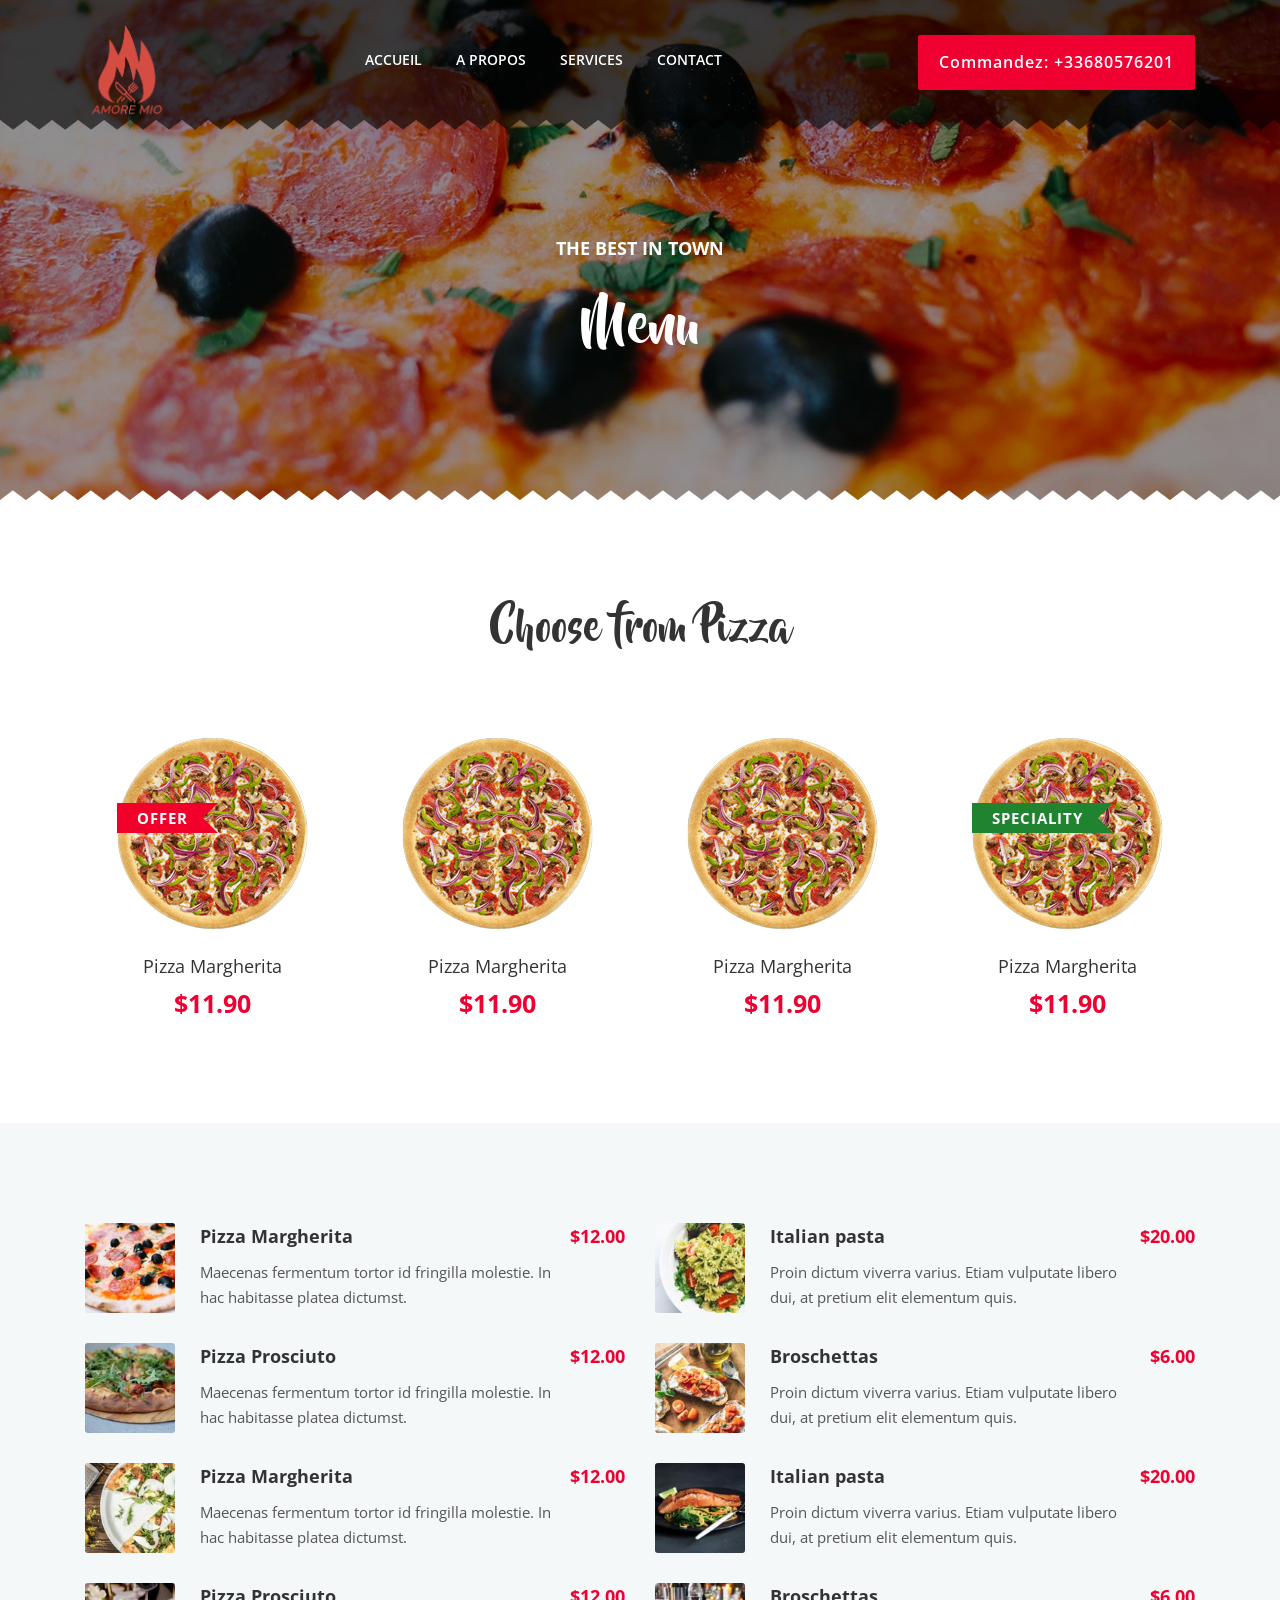
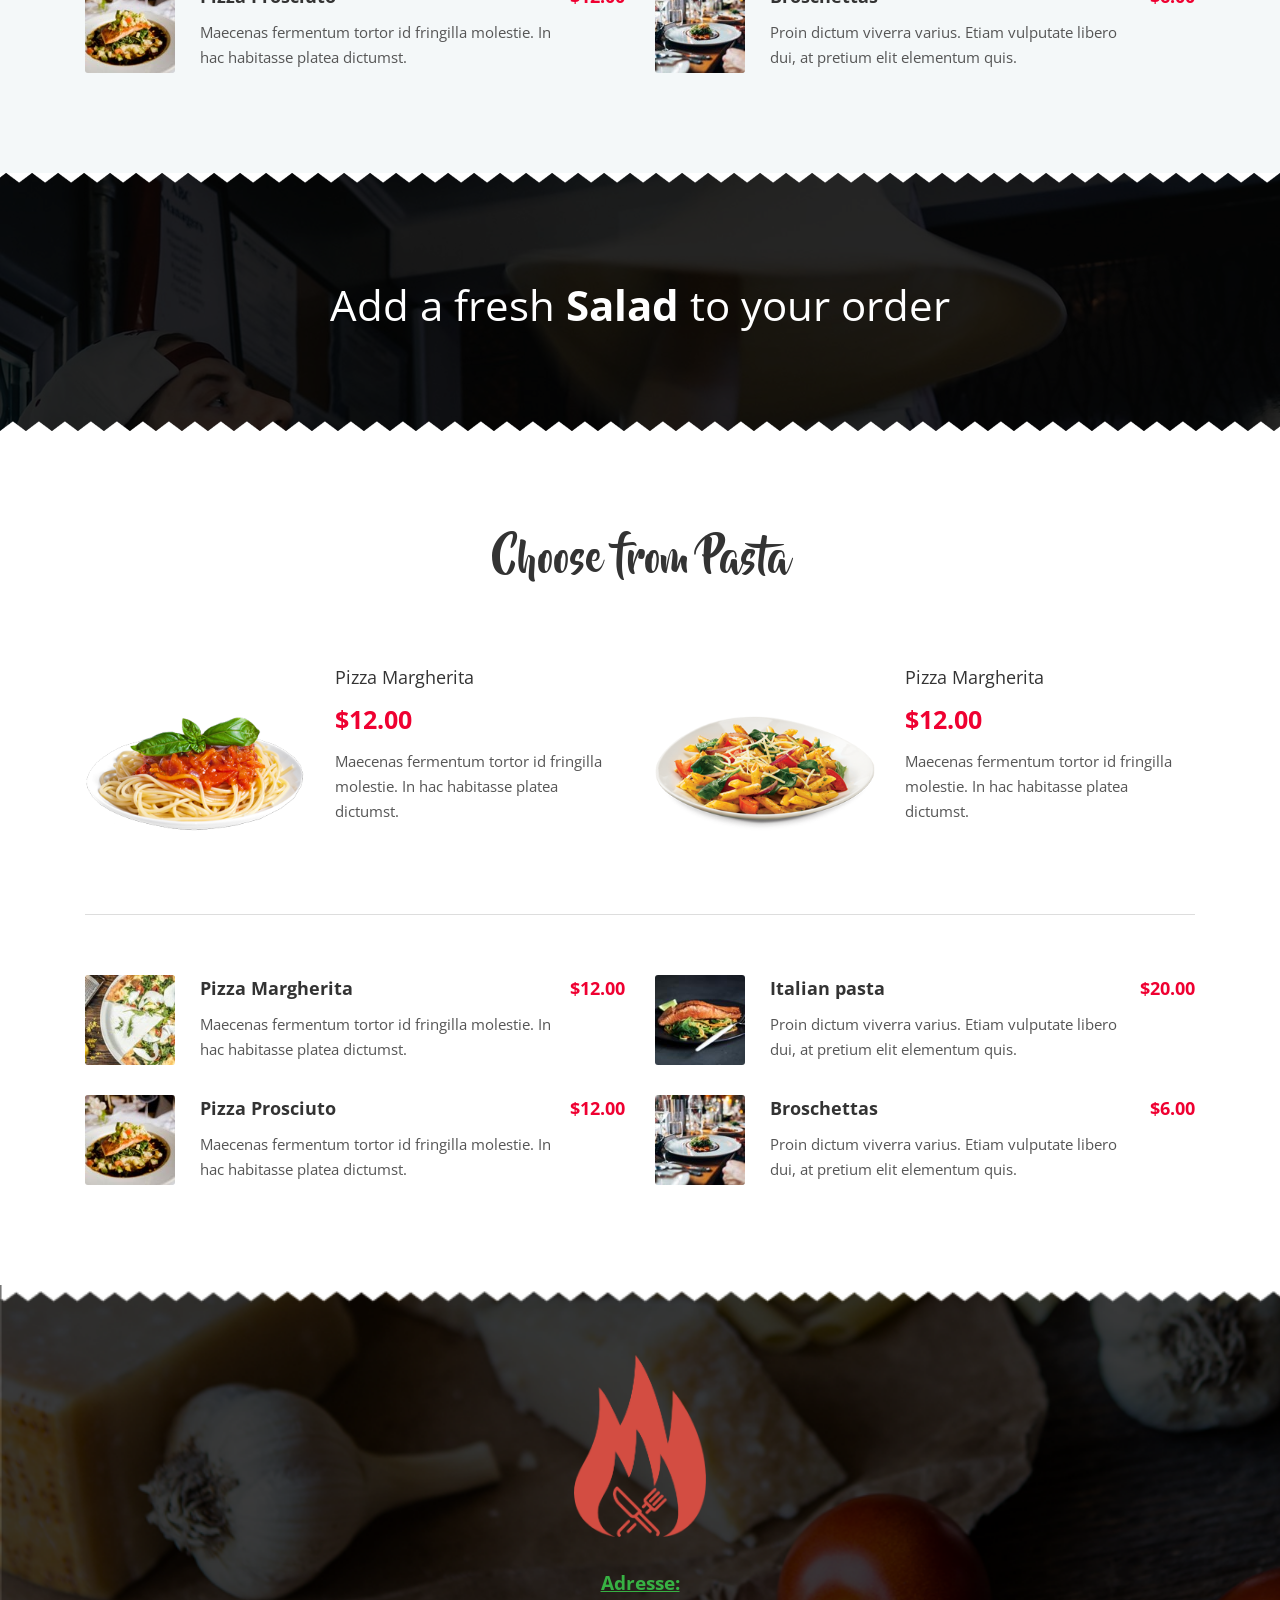
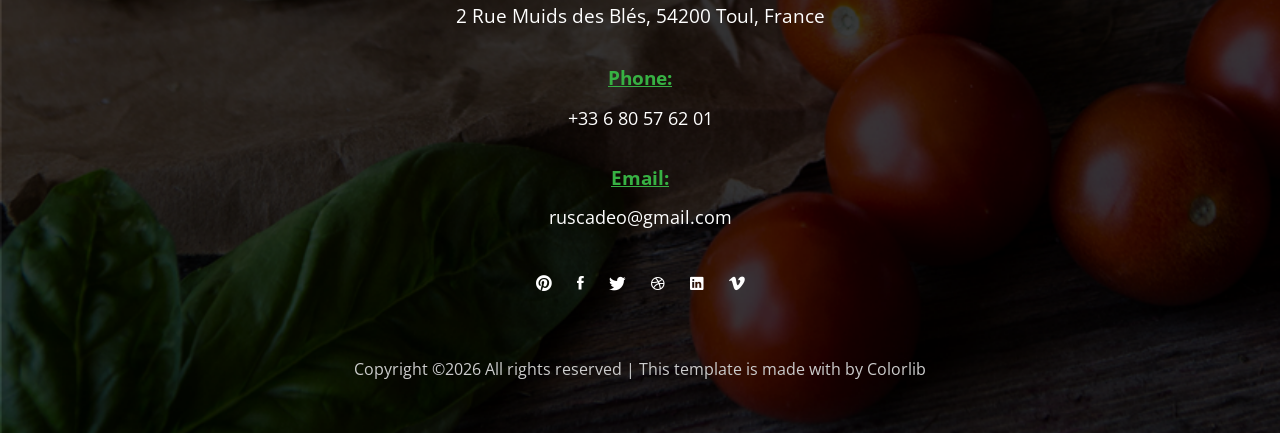
==== commit b3781ac5: "update and translate uptdate all header and footer" ====
--- a/03_menu.html
+++ b/03_menu.html
@@ -20,19 +20,19 @@
 
 <header>
         <div class="container">
-                <a class="logo" href="#"><img src="images/logo-white.png" alt="Logo"></a>
+                <a class="logo" href="#"><img src="images/full-logo.png" alt="Logo"></a>
 
                 <div class="right-area">
-                        <h6><a class="plr-20 color-white btn-fill-primary" href="#">ORDER: +34 685 778 8892</a></h6>
+                        <h6><a class="plr-20 color-white btn-fill-primary" href="tel:+33680576201">Commandez: +33680576201</a></h6>
                 </div><!-- right-area -->
 
                 <a class="menu-nav-icon" data-menu="#main-menu" href="#"><i class="ion-navicon"></i></a>
 
                 <ul class="main-menu font-mountainsre" id="main-menu">
-                        <li><a href="index.html">HOME</a></li>
-                        <li><a href="02_about_us.html">ABOUT US</a></li>
+                        <li><a href="index.html">ACCUEIL</a></li>
+                        <li><a href="02_about_us.html">A PROPOS</a></li>
                         <li><a href="03_menu.html">SERVICES</a></li>
-                        <li><a href="04_blog.html">NEWS</a></li>
+                        <!--<li><a href="04_blog.html">NEWS</a></li>-->
                         <li><a href="05_contact.html">CONTACT</a></li>
                 </ul>
 
@@ -270,24 +270,24 @@
 </section>
 
 
-<footer class="pb-50  pt-70 pos-relative">
-        <div class="pos-top triangle-bottom"></div>
+<footer class="pb-50  pt-70 pos-relative footer-bg-1">
+
         <div class="container-fluid">
-                <a href="index.html"><img src="images/logo-white.png" alt="Logo"></a>
+                <a href="index.html"><img id="footerlogo" src="images/logo.png" alt="Logo"></a>
 
                 <div class="pt-30">
-                        <p class="underline-secondary"><b>Address:</b></p>
-                        <p>481 Creekside Lane Avila Beach, CA 93424 </p>
+                        <p class="underline-secondary"><b>Adresse:</b></p>
+                        <p>2 Rue Muids des Blés, 54200 Toul, France </p>
                 </div>
 
                 <div class="pt-30">
                         <p class="underline-secondary mb-10"><b>Phone:</b></p>
-                        <a href="tel:+53 345 7953 32453 ">+53 345 7953 32453 </a>
+                        <a href="tel:+53 345 7953 32453 ">+33 6 80 57 62 01 </a>
                 </div>
 
                 <div class="pt-30">
                         <p class="underline-secondary mb-10"><b>Email:</b></p>
-                        <a href="mailto:yourmail@gmail.com"> yourmail@gmail.com</a>
+                        <a href="mailto:yourmail@gmail.com"> ruscadeo@gmail.com</a>
                 </div>
 
                 <ul class="icon mt-30">
